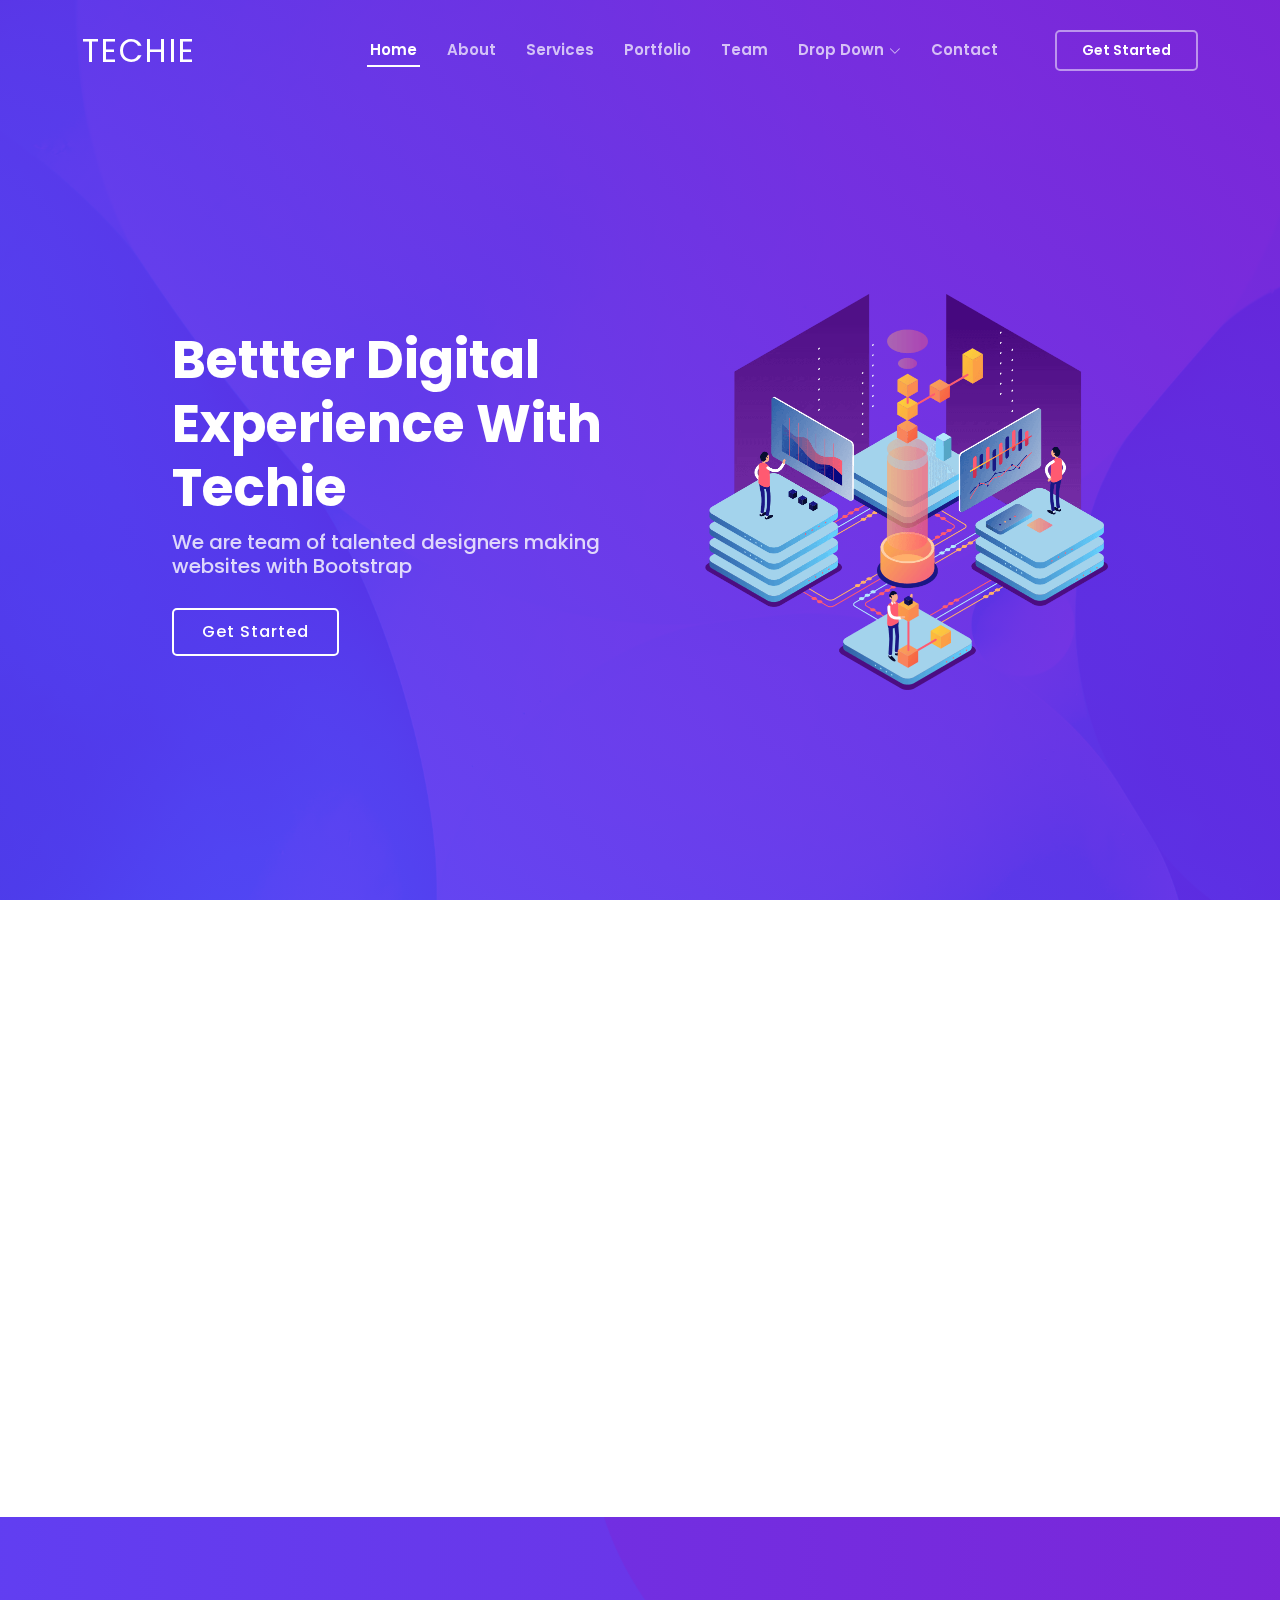
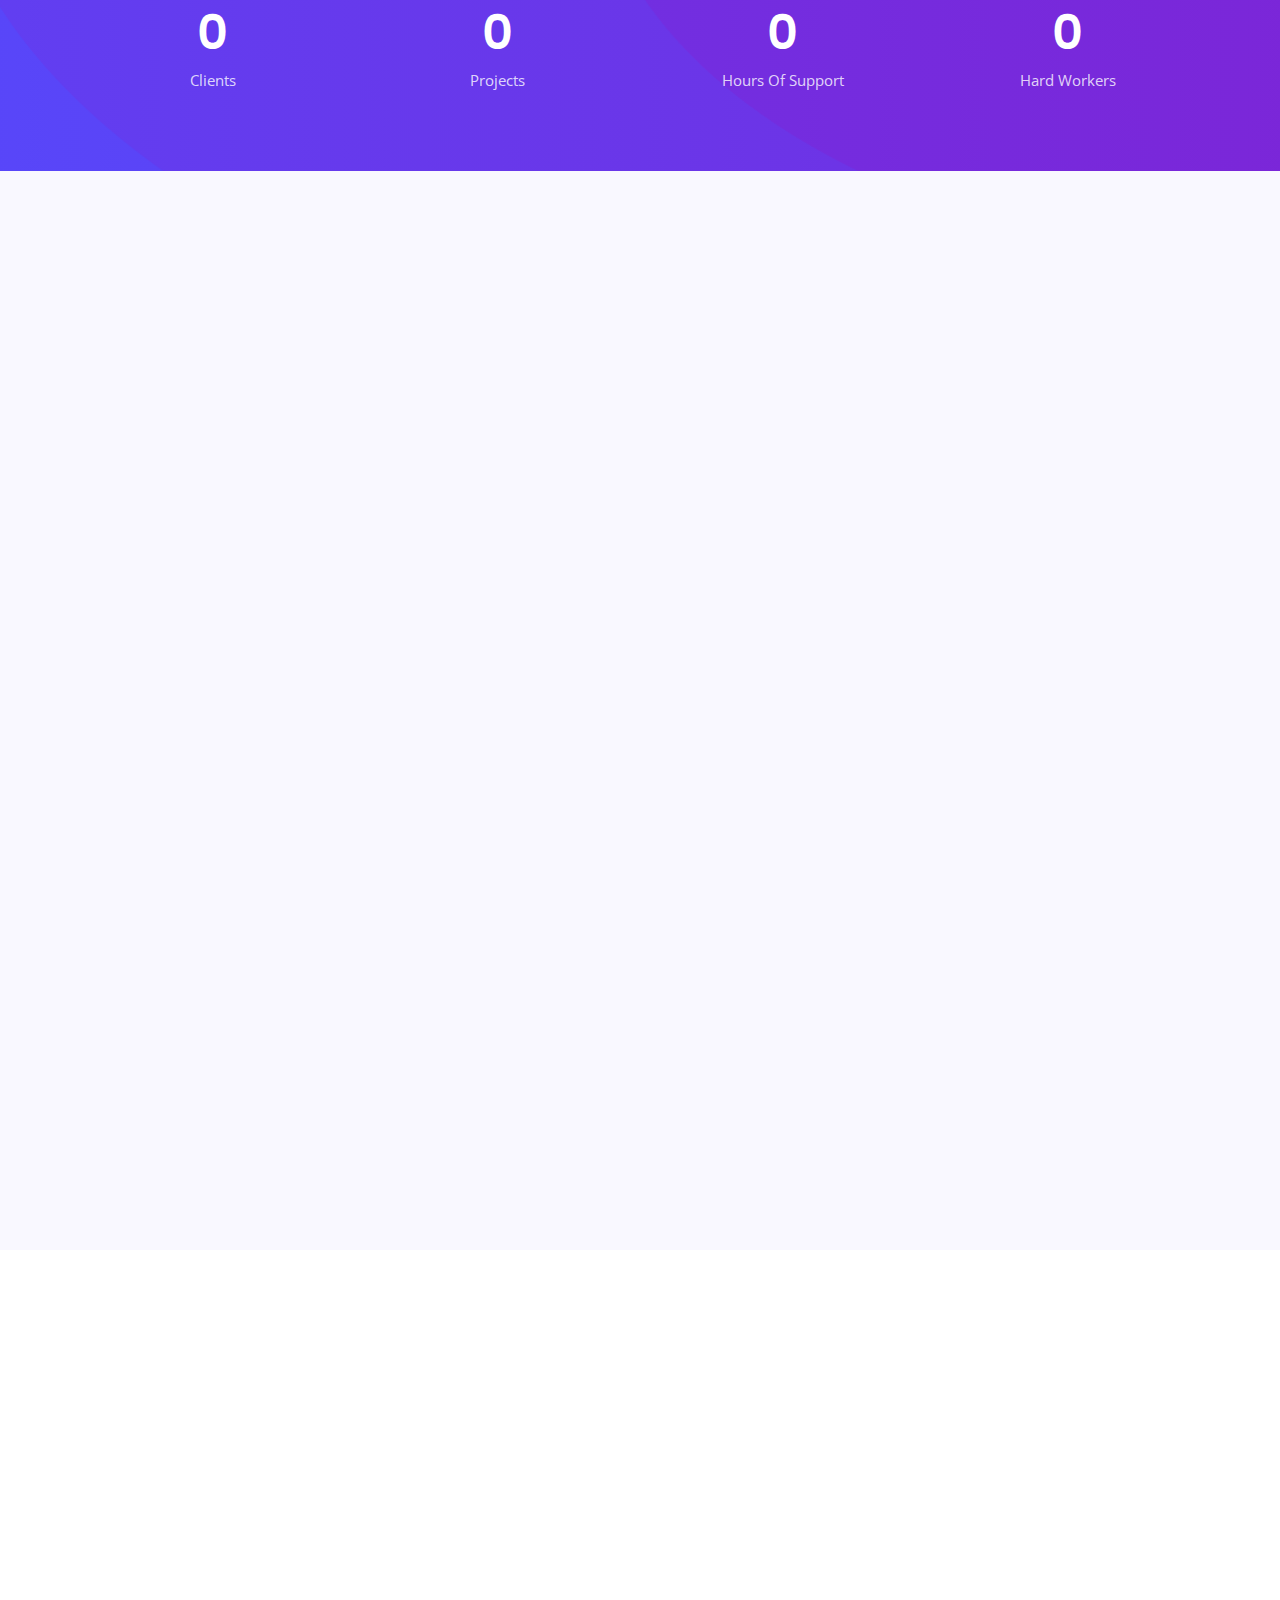
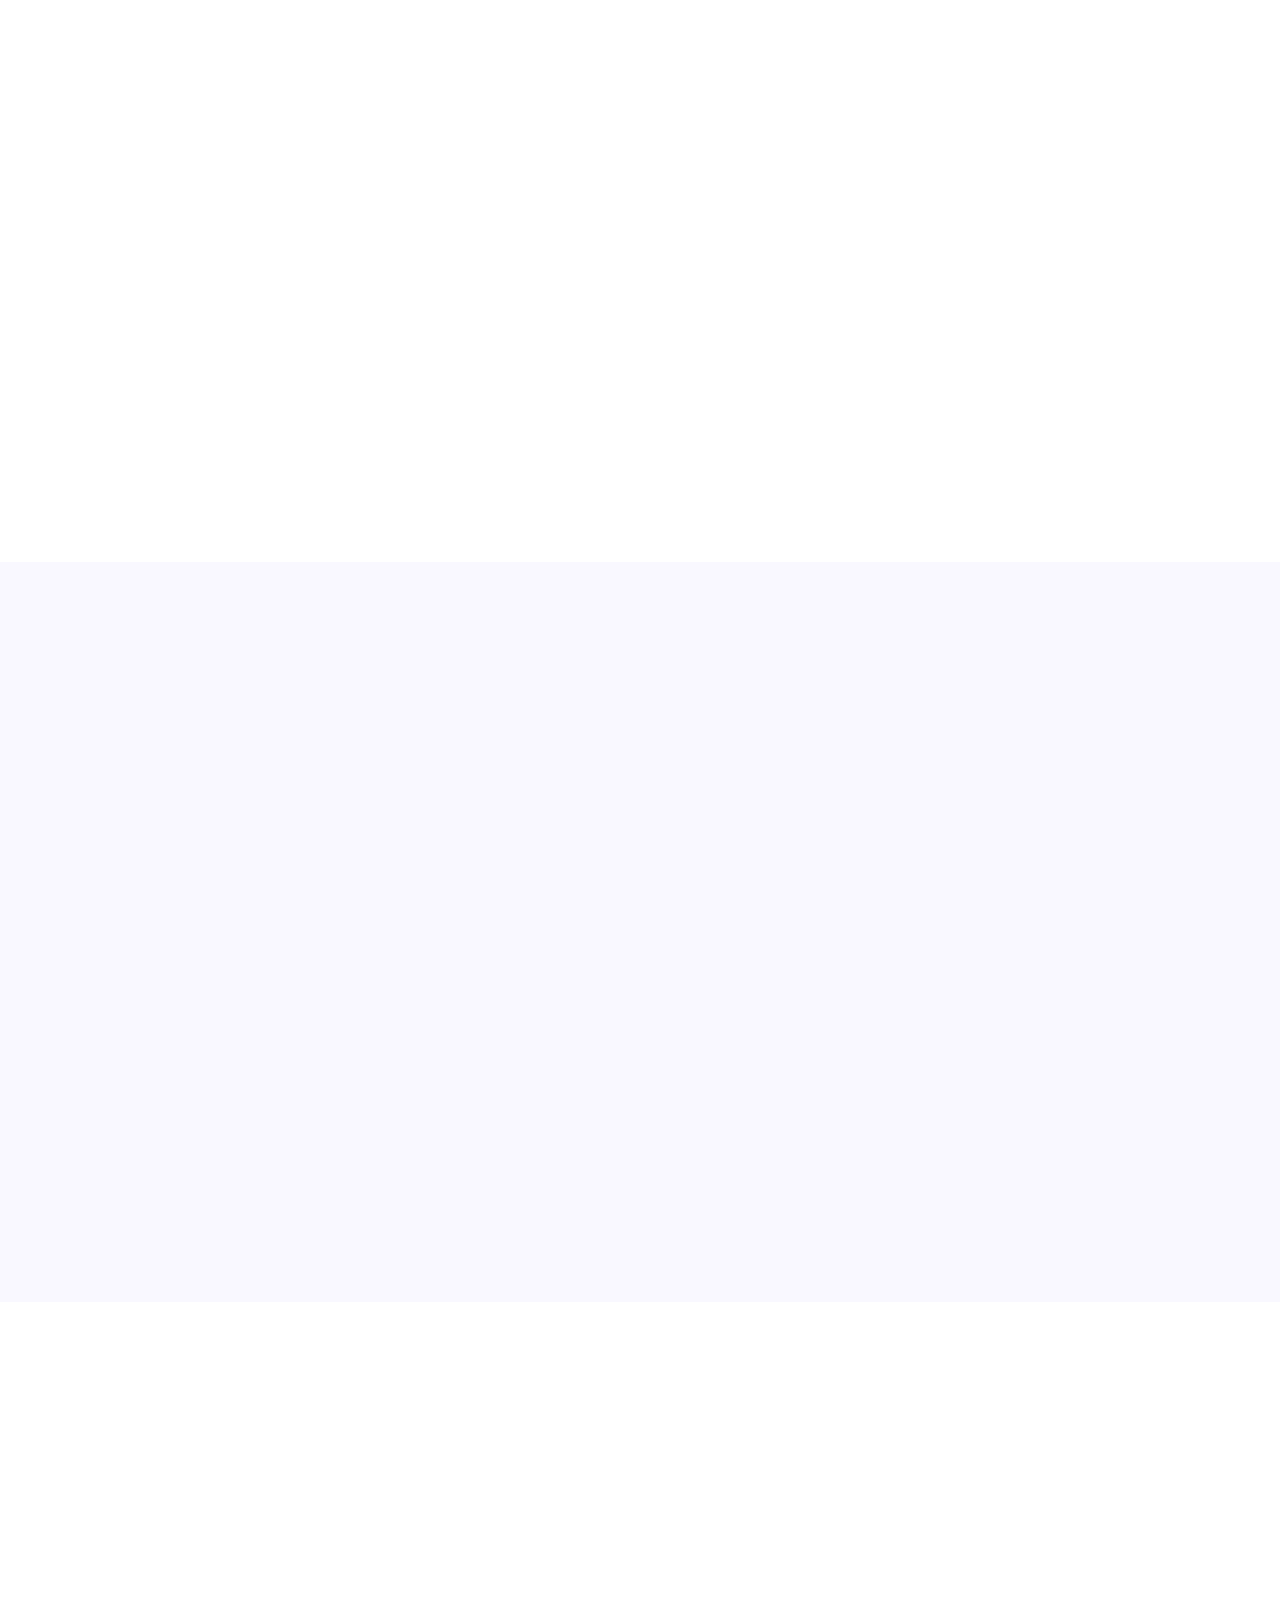
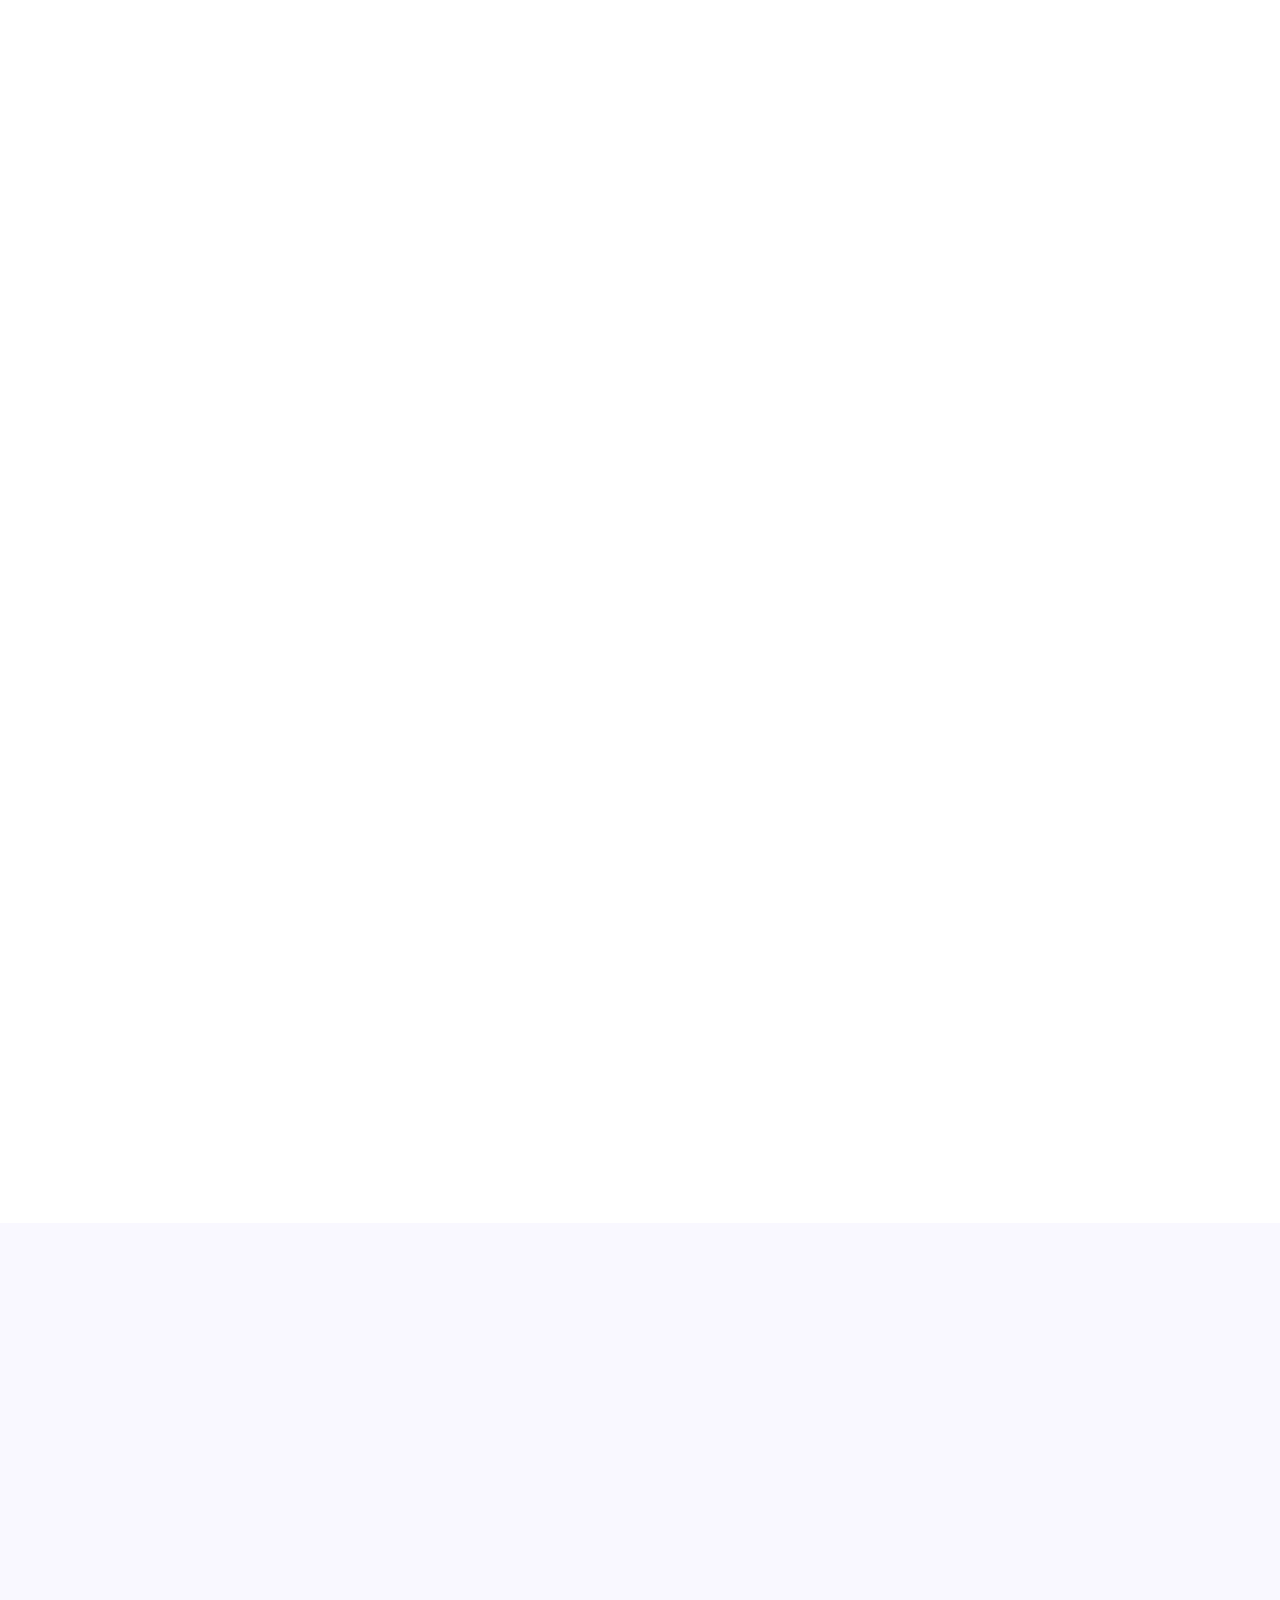
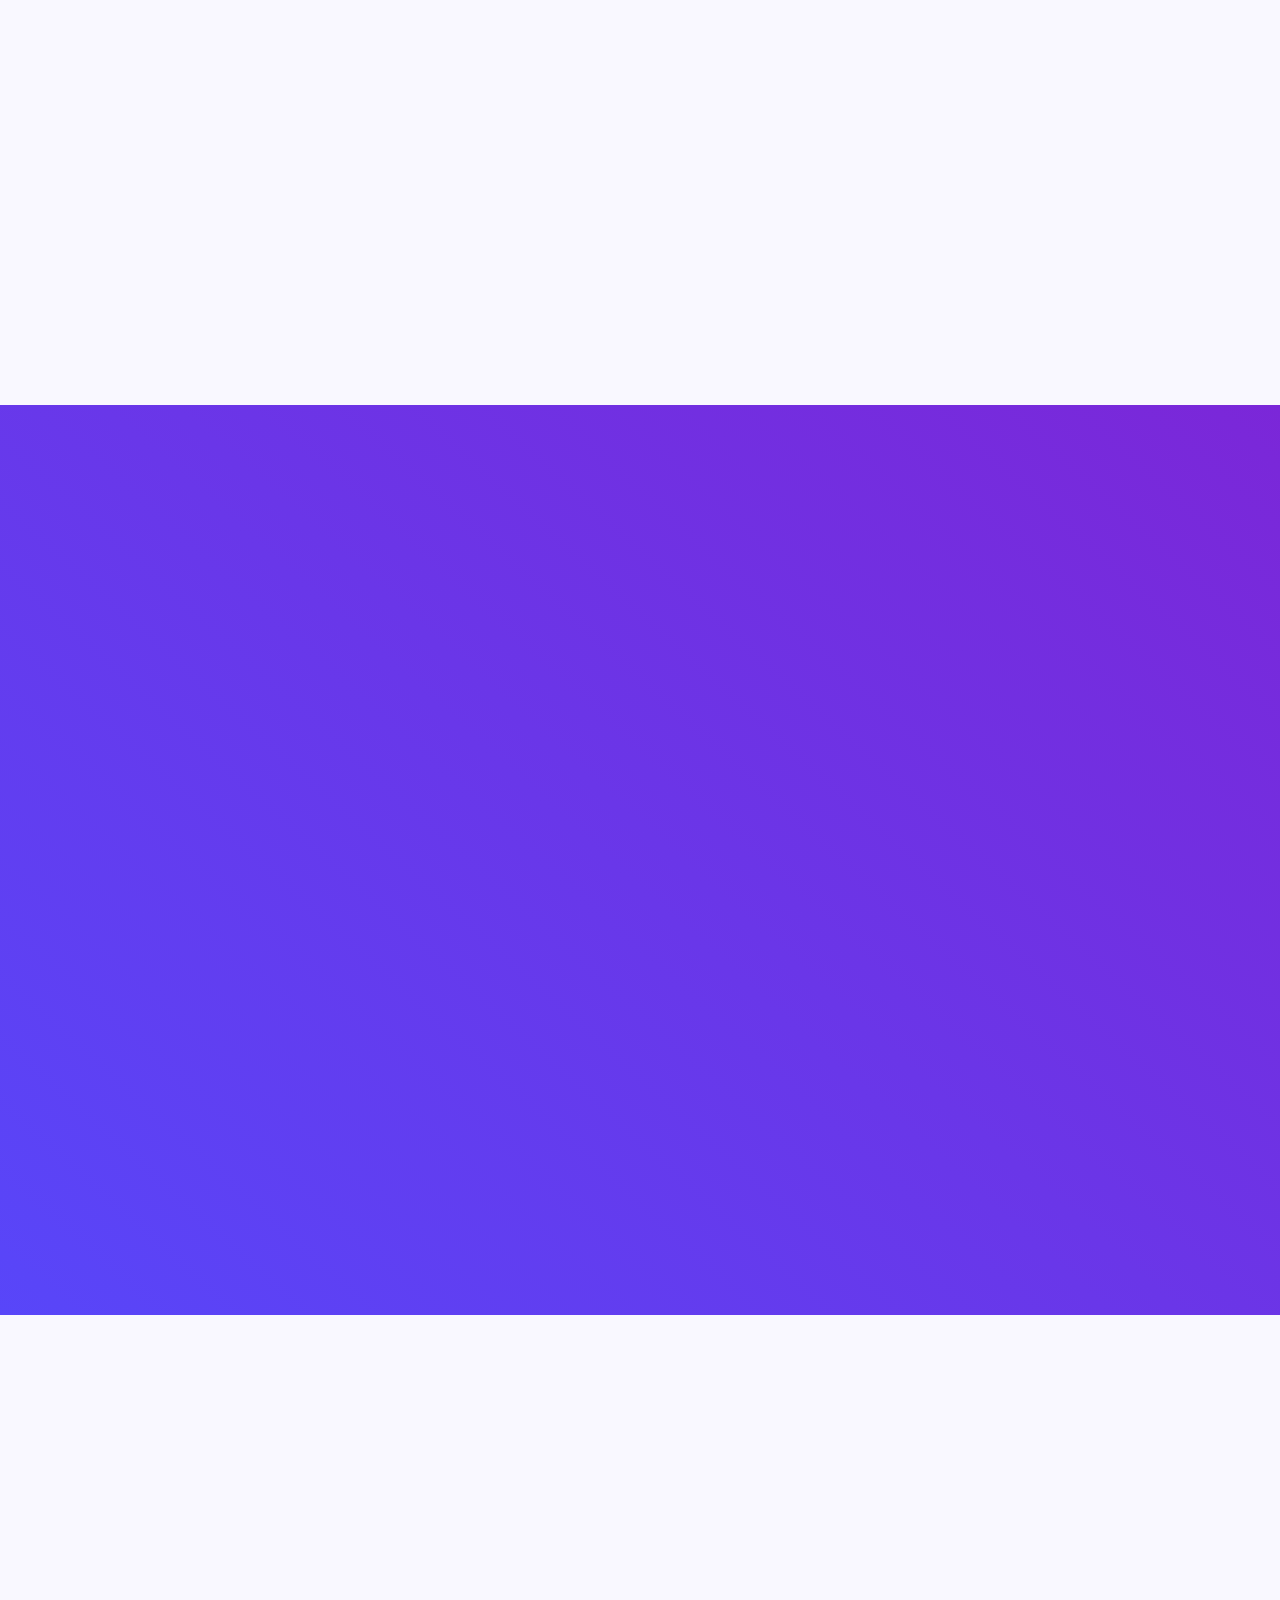
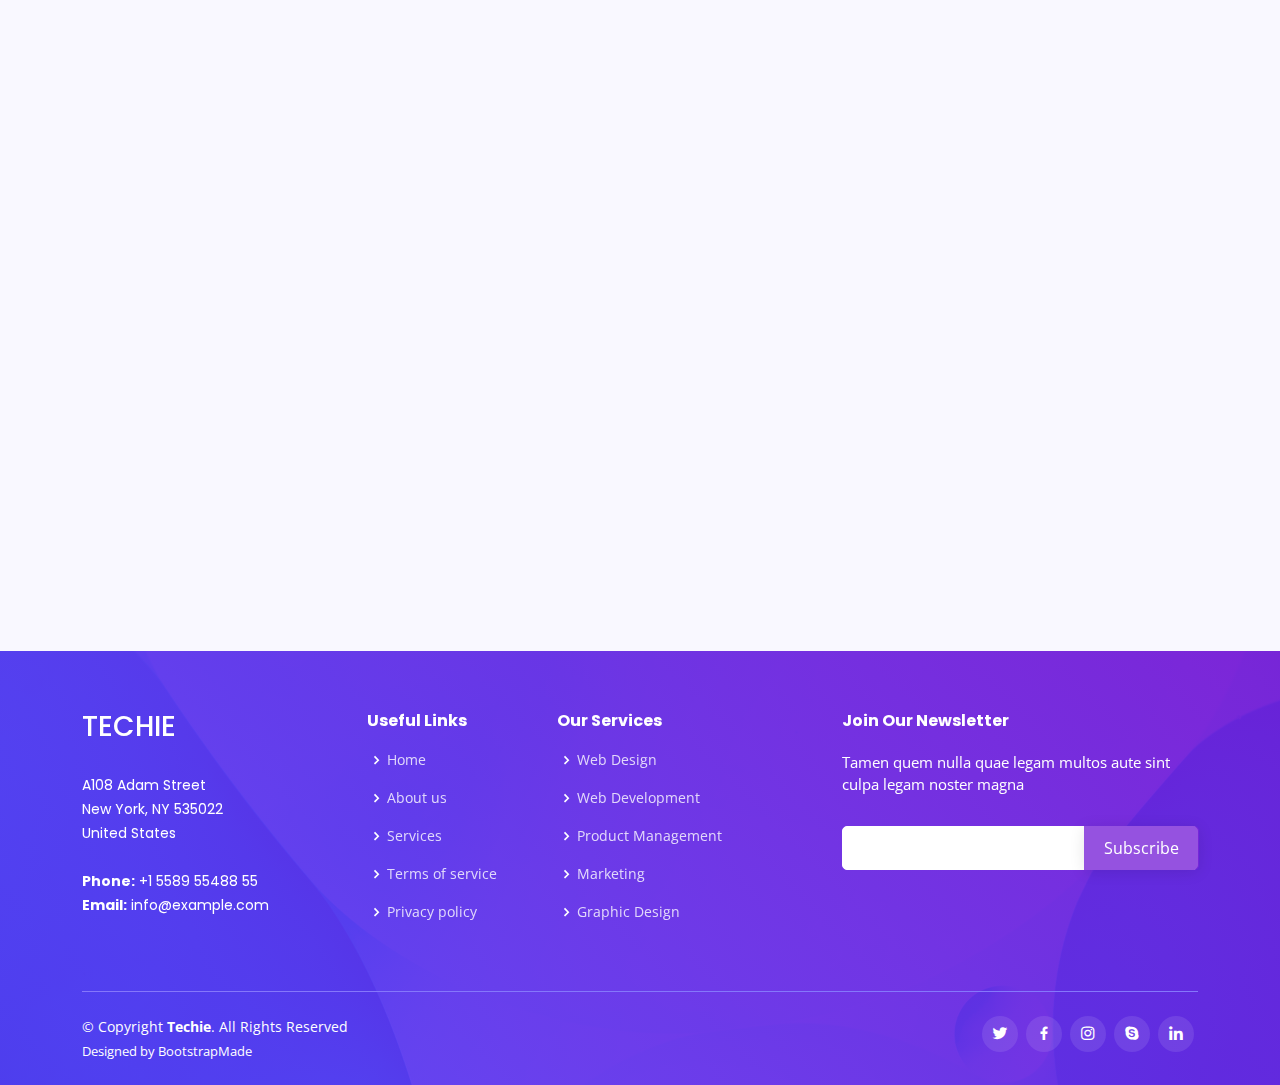
==== index.html @ 83af407e "init demo" ====
<!DOCTYPE html>
<html lang="en">

<head>
  <meta charset="utf-8">
  <meta content="width=device-width, initial-scale=1.0" name="viewport">

  <title>Techie Bootstrap Template - Index</title>
  <meta content="" name="description">
  <meta content="" name="keywords">

  <!-- Favicons -->
  <link href="assets/img/favicon.png" rel="icon">
  <link href="assets/img/apple-touch-icon.png" rel="apple-touch-icon">

  <!-- Google Fonts -->
  <link href="https://fonts.googleapis.com/css?family=Open+Sans:300,300i,400,400i,600,600i,700,700i|Roboto:300,300i,400,400i,500,500i,600,600i,700,700i|Poppins:300,300i,400,400i,500,500i,600,600i,700,700i" rel="stylesheet">

  <!-- Vendor CSS Files -->
  <link href="assets/vendor/aos/aos.css" rel="stylesheet">
  <link href="assets/vendor/bootstrap/css/bootstrap.min.css" rel="stylesheet">
  <link href="assets/vendor/bootstrap-icons/bootstrap-icons.css" rel="stylesheet">
  <link href="assets/vendor/boxicons/css/boxicons.min.css" rel="stylesheet">
  <link href="assets/vendor/glightbox/css/glightbox.min.css" rel="stylesheet">
  <link href="assets/vendor/swiper/swiper-bundle.min.css" rel="stylesheet">

  <!-- Template Main CSS File -->
  <link href="assets/css/style.css" rel="stylesheet">

  <!-- =======================================================
  * Template Name: Techie - v4.7.0
  * Template URL: https://bootstrapmade.com/techie-free-skin-bootstrap-3/
  * Author: BootstrapMade.com
  * License: https://bootstrapmade.com/license/
  ======================================================== -->
</head>

<body>

  <!-- ======= Header ======= -->
  <header id="header" class="fixed-top ">
    <div class="container d-flex align-items-center justify-content-between">
      <h1 class="logo"><a href="index.html">Techie</a></h1>
      <!-- Uncomment below if you prefer to use an image logo -->
      <!-- <a href="index.html" class="logo"><img src="assets/img/logo.png" alt="" class="img-fluid"></a>-->

      <nav id="navbar" class="navbar">
        <ul>
          <li><a class="nav-link scrollto active" href="#hero">Home</a></li>
          <li><a class="nav-link scrollto" href="#about">About</a></li>
          <li><a class="nav-link scrollto" href="#services">Services</a></li>
          <li><a class="nav-link scrollto " href="#portfolio">Portfolio</a></li>
          <li><a class="nav-link scrollto" href="#team">Team</a></li>
          <li class="dropdown"><a href="#"><span>Drop Down</span> <i class="bi bi-chevron-down"></i></a>
            <ul>
              <li><a href="#">Drop Down 1</a></li>
              <li class="dropdown"><a href="#"><span>Deep Drop Down</span> <i class="bi bi-chevron-right"></i></a>
                <ul>
                  <li><a href="#">Deep Drop Down 1</a></li>
                  <li><a href="#">Deep Drop Down 2</a></li>
                  <li><a href="#">Deep Drop Down 3</a></li>
                  <li><a href="#">Deep Drop Down 4</a></li>
                  <li><a href="#">Deep Drop Down 5</a></li>
                </ul>
              </li>
              <li><a href="#">Drop Down 2</a></li>
              <li><a href="#">Drop Down 3</a></li>
              <li><a href="#">Drop Down 4</a></li>
            </ul>
          </li>
          <li><a class="nav-link scrollto" href="#contact">Contact</a></li>
          <li><a class="getstarted scrollto" href="#about">Get Started</a></li>
        </ul>
        <i class="bi bi-list mobile-nav-toggle"></i>
      </nav><!-- .navbar -->

    </div>
  </header><!-- End Header -->

  <!-- ======= Hero Section ======= -->
  <section id="hero" class="d-flex align-items-center">

    <div class="container-fluid" data-aos="fade-up">
      <div class="row justify-content-center">
        <div class="col-xl-5 col-lg-6 pt-3 pt-lg-0 order-2 order-lg-1 d-flex flex-column justify-content-center">
          <h1>Bettter Digital Experience With Techie</h1>
          <h2>We are team of talented designers making websites with Bootstrap</h2>
          <div><a href="#about" class="btn-get-started scrollto">Get Started</a></div>
        </div>
        <div class="col-xl-4 col-lg-6 order-1 order-lg-2 hero-img" data-aos="zoom-in" data-aos-delay="150">
          <img src="assets/img/hero-img.png" class="img-fluid animated" alt="">
        </div>
      </div>
    </div>

  </section><!-- End Hero -->

  <main id="main">

    <!-- ======= About Section ======= -->
    <section id="about" class="about">
      <div class="container">

        <div class="row">
          <div class="col-lg-6 order-1 order-lg-2" data-aos="zoom-in" data-aos-delay="150">
            <img src="assets/img/about.jpg" class="img-fluid" alt="">
          </div>
          <div class="col-lg-6 pt-4 pt-lg-0 order-2 order-lg-1 content" data-aos="fade-right">
            <h3>Voluptatem dignissimos provident quasi corporis</h3>
            <p class="fst-italic">
              Lorem ipsum dolor sit amet, consectetur adipiscing elit, sed do eiusmod tempor incididunt ut labore et dolore
              magna aliqua.
            </p>
            <ul>
              <li><i class="bi bi-check-circle"></i> Ullamco laboris nisi ut aliquip ex ea commodo consequat.</li>
              <li><i class="bi bi-check-circle"></i> Duis aute irure dolor in reprehenderit in voluptate velit.</li>
              <li><i class="bi bi-check-circle"></i> Ullamco laboris nisi ut aliquip ex ea commodo consequat. Duis aute irure dolor in reprehenderit in voluptate trideta storacalaperda mastiro dolore eu fugiat nulla pariatur.</li>
            </ul>
            <a href="#" class="read-more">Read More <i class="bi bi-long-arrow-right"></i></a>
          </div>
        </div>

      </div>
    </section><!-- End About Section -->

    <!-- ======= Counts Section ======= -->
    <section id="counts" class="counts">
      <div class="container">

        <div class="row counters">

          <div class="col-lg-3 col-6 text-center">
            <span data-purecounter-start="0" data-purecounter-end="232" data-purecounter-duration="1" class="purecounter"></span>
            <p>Clients</p>
          </div>

          <div class="col-lg-3 col-6 text-center">
            <span data-purecounter-start="0" data-purecounter-end="521" data-purecounter-duration="1" class="purecounter"></span>
            <p>Projects</p>
          </div>

          <div class="col-lg-3 col-6 text-center">
            <span data-purecounter-start="0" data-purecounter-end="1463" data-purecounter-duration="1" class="purecounter"></span>
            <p>Hours Of Support</p>
          </div>

          <div class="col-lg-3 col-6 text-center">
            <span data-purecounter-start="0" data-purecounter-end="15" data-purecounter-duration="1" class="purecounter"></span>
            <p>Hard Workers</p>
          </div>

        </div>

      </div>
    </section><!-- End Counts Section -->

    <!-- ======= Services Section ======= -->
    <section id="services" class="services section-bg">
      <div class="container" data-aos="fade-up">

        <div class="section-title">
          <h2>Services</h2>
          <p>Magnam dolores commodi suscipit. Necessitatibus eius consequatur ex aliquid fuga eum quidem. Sit sint consectetur velit. Quisquam quos quisquam cupiditate. Et nemo qui impedit suscipit alias ea. Quia fugiat sit in iste officiis commodi quidem hic quas.</p>
        </div>

        <div class="row gy-4">
          <div class="col-lg-4 col-md-6 d-flex align-items-stretch" data-aos="zoom-in" data-aos-delay="100">
            <div class="icon-box iconbox-blue">
              <div class="icon">
                <svg width="100" height="100" viewBox="0 0 600 600" xmlns="http://www.w3.org/2000/svg">
                  <path stroke="none" stroke-width="0" fill="#f5f5f5" d="M300,521.0016835830174C376.1290562159157,517.8887921683347,466.0731472004068,529.7835943286574,510.70327084640275,468.03025145048787C554.3714126377745,407.6079735673963,508.03601936045806,328.9844924480964,491.2728898941984,256.3432110539036C474.5976632858925,184.082847569629,479.9380746630129,96.60480741107993,416.23090153303,58.64404602377083C348.86323505073057,18.502131276798302,261.93793281208167,40.57373210992963,193.5410806939664,78.93577620505333C130.42746243093433,114.334589627462,98.30271207620316,179.96522072025542,76.75703585869454,249.04625023123273C51.97151888228291,328.5150500222984,13.704378332031375,421.85034740162234,66.52175969318436,486.19268352777647C119.04800174914682,550.1803526380478,217.28368757567262,524.383925680826,300,521.0016835830174"></path>
                </svg>
                <i class="bx bxl-dribbble"></i>
              </div>
              <h4><a href="">Lorem Ipsum</a></h4>
              <p>Voluptatum deleniti atque corrupti quos dolores et quas molestias excepturi</p>
            </div>
          </div>

          <div class="col-lg-4 col-md-6 d-flex align-items-stretch" data-aos="zoom-in" data-aos-delay="200">
            <div class="icon-box iconbox-orange ">
              <div class="icon">
                <svg width="100" height="100" viewBox="0 0 600 600" xmlns="http://www.w3.org/2000/svg">
                  <path stroke="none" stroke-width="0" fill="#f5f5f5" d="M300,582.0697525312426C382.5290701553225,586.8405444964366,449.9789794690241,525.3245884688669,502.5850820975895,461.55621195738473C556.606425686781,396.0723002908107,615.8543463187945,314.28637112970534,586.6730223649479,234.56875336149918C558.9533121215079,158.8439757836574,454.9685369536778,164.00468322053177,381.49747125262974,130.76875717737553C312.15926192815925,99.40240125094834,248.97055460311594,18.661163978235184,179.8680185752513,50.54337015887873C110.5421016452524,82.52863877960104,119.82277516462835,180.83849132639028,109.12597500060166,256.43424936330496C100.08760227029461,320.3096726198365,92.17705696193138,384.0621239912766,124.79988738764834,439.7174275375508C164.83382741302287,508.01625554203684,220.96474134820875,577.5009287672846,300,582.0697525312426"></path>
                </svg>
                <i class="bx bx-file"></i>
              </div>
              <h4><a href="">Sed Perspiciatis</a></h4>
              <p>Duis aute irure dolor in reprehenderit in voluptate velit esse cillum dolore</p>
            </div>
          </div>

          <div class="col-lg-4 col-md-6 d-flex align-items-stretch" data-aos="zoom-in" data-aos-delay="300">
            <div class="icon-box iconbox-pink">
              <div class="icon">
                <svg width="100" height="100" viewBox="0 0 600 600" xmlns="http://www.w3.org/2000/svg">
                  <path stroke="none" stroke-width="0" fill="#f5f5f5" d="M300,541.5067337569781C382.14930387511276,545.0595476570109,479.8736841581634,548.3450877840088,526.4010558755058,480.5488172755941C571.5218469581645,414.80211281144784,517.5187510058486,332.0715597781072,496.52539010469104,255.14436215662573C477.37192572678356,184.95920475031193,473.57363656557914,105.61284051026155,413.0603344069578,65.22779650032875C343.27470386102294,18.654635553484475,251.2091493199835,5.337323636656869,175.0934190732945,40.62881213300186C97.87086631185822,76.43348514350839,51.98124368387456,156.15599469081315,36.44837278890362,239.84606092416172C21.716077023791087,319.22268207091537,43.775223500013084,401.1760424656574,96.891909868211,461.97329694683043C147.22146801428983,519.5804099606455,223.5754009179313,538.201503339737,300,541.5067337569781"></path>
                </svg>
                <i class="bx bx-tachometer"></i>
              </div>
              <h4><a href="">Magni Dolores</a></h4>
              <p>Excepteur sint occaecat cupidatat non proident, sunt in culpa qui officia</p>
            </div>
          </div>

          <div class="col-lg-4 col-md-6 d-flex align-items-stretch" data-aos="zoom-in" data-aos-delay="100">
            <div class="icon-box iconbox-yellow">
              <div class="icon">
                <svg width="100" height="100" viewBox="0 0 600 600" xmlns="http://www.w3.org/2000/svg">
                  <path stroke="none" stroke-width="0" fill="#f5f5f5" d="M300,503.46388370962813C374.79870501325706,506.71871716319447,464.8034551963731,527.1746412648533,510.4981551193396,467.86667711651364C555.9287308511215,408.9015244558933,512.6030010748507,327.5744911775523,490.211057578863,256.5855673507754C471.097692560561,195.9906835881958,447.69079081568157,138.11976852964426,395.19560036434837,102.3242989838813C329.3053358748298,57.3949838291264,248.02791733380457,8.279543830951368,175.87071277845988,42.242879143198664C103.41431057327972,76.34704239035025,93.79494320519305,170.9812938413882,81.28167332365135,250.07896920659033C70.17666984294237,320.27484674793965,64.84698225790005,396.69656628748305,111.28512138212992,450.4950937839243C156.20124167950087,502.5303643271138,231.32542653798444,500.4755392045468,300,503.46388370962813"></path>
                </svg>
                <i class="bx bx-layer"></i>
              </div>
              <h4><a href="">Nemo Enim</a></h4>
              <p>At vero eos et accusamus et iusto odio dignissimos ducimus qui blanditiis</p>
            </div>
          </div>

          <div class="col-lg-4 col-md-6 d-flex align-items-stretch" data-aos="zoom-in" data-aos-delay="200">
            <div class="icon-box iconbox-red">
              <div class="icon">
                <svg width="100" height="100" viewBox="0 0 600 600" xmlns="http://www.w3.org/2000/svg">
                  <path stroke="none" stroke-width="0" fill="#f5f5f5" d="M300,532.3542879108572C369.38199826031484,532.3153073249985,429.10787420159085,491.63046689027357,474.5244479745417,439.17860296908856C522.8885846962883,383.3225815378663,569.1668002868075,314.3205725914397,550.7432151929288,242.7694973846089C532.6665558377875,172.5657663291529,456.2379748765914,142.6223662098291,390.3689995646985,112.34683881706744C326.66090330228417,83.06452184765237,258.84405631176094,53.51806209861945,193.32584062364296,78.48882559362697C121.61183558270385,105.82097193414197,62.805066853699245,167.19869350419734,48.57481801355237,242.6138429142374C34.843463184063346,315.3850353017275,76.69343916112496,383.4422959591041,125.22947124332185,439.3748458443577C170.7312796277747,491.8107796887764,230.57421082200815,532.3932930995766,300,532.3542879108572"></path>
                </svg>
                <i class="bx bx-slideshow"></i>
              </div>
              <h4><a href="">Dele Cardo</a></h4>
              <p>Quis consequatur saepe eligendi voluptatem consequatur dolor consequuntur</p>
            </div>
          </div>

          <div class="col-lg-4 col-md-6 d-flex align-items-stretch" data-aos="zoom-in" data-aos-delay="300">
            <div class="icon-box iconbox-teal">
              <div class="icon">
                <svg width="100" height="100" viewBox="0 0 600 600" xmlns="http://www.w3.org/2000/svg">
                  <path stroke="none" stroke-width="0" fill="#f5f5f5" d="M300,566.797414625762C385.7384707136149,576.1784315230908,478.7894351017131,552.8928747891023,531.9192734346935,484.94944893311C584.6109503024035,417.5663521118492,582.489472248146,322.67544863468447,553.9536738515405,242.03673114598146C529.1557734026468,171.96086150256528,465.24506316201064,127.66468636344209,395.9583748389544,100.7403814666027C334.2173773831606,76.7482773500951,269.4350130405921,84.62216499799875,207.1952322260088,107.2889140133804C132.92018162631612,134.33871894543012,41.79353780512637,160.00259165414826,22.644507872594943,236.69541883565114C3.319112789854554,314.0945973066697,72.72355303640163,379.243833228382,124.04198916343866,440.3218312028393C172.9286146004772,498.5055451809895,224.45579914871206,558.5317968840102,300,566.797414625762"></path>
                </svg>
                <i class="bx bx-arch"></i>
              </div>
              <h4><a href="">Divera Don</a></h4>
              <p>Modi nostrum vel laborum. Porro fugit error sit minus sapiente sit aspernatur</p>
            </div>
          </div>

        </div>

      </div>
    </section><!-- End Services Section -->

    <!-- ======= Features Section ======= -->
    <section id="features" class="features">
      <div class="container" data-aos="fade-up">

        <div class="section-title">
          <h2>Features</h2>
          <p>Magnam dolores commodi suscipit. Necessitatibus eius consequatur ex aliquid fuga eum quidem. Sit sint consectetur velit. Quisquam quos quisquam cupiditate. Et nemo qui impedit suscipit alias ea. Quia fugiat sit in iste officiis commodi quidem hic quas.</p>
        </div>

        <div class="row">
          <div class="col-lg-6 order-2 order-lg-1 d-flex flex-column align-items-lg-center">
            <div class="icon-box mt-5 mt-lg-0" data-aos="fade-up" data-aos-delay="100">
              <i class="bx bx-receipt"></i>
              <h4>Est labore ad</h4>
              <p>Consequuntur sunt aut quasi enim aliquam quae harum pariatur laboris nisi ut aliquip</p>
            </div>
            <div class="icon-box mt-5" data-aos="fade-up" data-aos-delay="200">
              <i class="bx bx-cube-alt"></i>
              <h4>Harum esse qui</h4>
              <p>Excepteur sint occaecat cupidatat non proident, sunt in culpa qui officia deserunt</p>
            </div>
            <div class="icon-box mt-5" data-aos="fade-up" data-aos-delay="300">
              <i class="bx bx-images"></i>
              <h4>Aut occaecati</h4>
              <p>Aut suscipit aut cum nemo deleniti aut omnis. Doloribus ut maiores omnis facere</p>
            </div>
            <div class="icon-box mt-5" data-aos="fade-up" data-aos-delay="400">
              <i class="bx bx-shield"></i>
              <h4>Beatae veritatis</h4>
              <p>Expedita veritatis consequuntur nihil tempore laudantium vitae denat pacta</p>
            </div>
          </div>
          <div class="image col-lg-6 order-1 order-lg-2 " data-aos="zoom-in" data-aos-delay="100">
            <img src="assets/img/features.svg" alt="" class="img-fluid">
          </div>
        </div>

      </div>
    </section><!-- End Features Section -->

    <!-- ======= Testimonials Section ======= -->
    <section id="testimonials" class="testimonials section-bg">
      <div class="container" data-aos="fade-up">

        <div class="section-title">
          <h2>Testimonials</h2>
          <p>Magnam dolores commodi suscipit. Necessitatibus eius consequatur ex aliquid fuga eum quidem. Sit sint consectetur velit. Quisquam quos quisquam cupiditate. Et nemo qui impedit suscipit alias ea. Quia fugiat sit in iste officiis commodi quidem hic quas.</p>
        </div>

        <div class="testimonials-slider swiper" data-aos="fade-up" data-aos-delay="100">
          <div class="swiper-wrapper">

            <div class="swiper-slide">
              <div class="testimonial-item">
                <p>
                  <i class="bx bxs-quote-alt-left quote-icon-left"></i>
                  Proin iaculis purus consequat sem cure digni ssim donec porttitora entum suscipit rhoncus. Accusantium quam, ultricies eget id, aliquam eget nibh et. Maecen aliquam, risus at semper.
                  <i class="bx bxs-quote-alt-right quote-icon-right"></i>
                </p>
                <img src="assets/img/testimonials/testimonials-1.jpg" class="testimonial-img" alt="">
                <h3>Saul Goodman</h3>
                <h4>Ceo &amp; Founder</h4>
              </div>
            </div><!-- End testimonial item -->

            <div class="swiper-slide">
              <div class="testimonial-item">
                <p>
                  <i class="bx bxs-quote-alt-left quote-icon-left"></i>
                  Export tempor illum tamen malis malis eram quae irure esse labore quem cillum quid cillum eram malis quorum velit fore eram velit sunt aliqua noster fugiat irure amet legam anim culpa.
                  <i class="bx bxs-quote-alt-right quote-icon-right"></i>
                </p>
                <img src="assets/img/testimonials/testimonials-2.jpg" class="testimonial-img" alt="">
                <h3>Sara Wilsson</h3>
                <h4>Designer</h4>
              </div>
            </div><!-- End testimonial item -->

            <div class="swiper-slide">
              <div class="testimonial-item">
                <p>
                  <i class="bx bxs-quote-alt-left quote-icon-left"></i>
                  Enim nisi quem export duis labore cillum quae magna enim sint quorum nulla quem veniam duis minim tempor labore quem eram duis noster aute amet eram fore quis sint minim.
                  <i class="bx bxs-quote-alt-right quote-icon-right"></i>
                </p>
                <img src="assets/img/testimonials/testimonials-3.jpg" class="testimonial-img" alt="">
                <h3>Jena Karlis</h3>
                <h4>Store Owner</h4>
              </div>
            </div><!-- End testimonial item -->

            <div class="swiper-slide">
              <div class="testimonial-item">
                <p>
                  <i class="bx bxs-quote-alt-left quote-icon-left"></i>
                  Fugiat enim eram quae cillum dolore dolor amet nulla culpa multos export minim fugiat minim velit minim dolor enim duis veniam ipsum anim magna sunt elit fore quem dolore labore.
                  <i class="bx bxs-quote-alt-right quote-icon-right"></i>
                </p>
                <img src="assets/img/testimonials/testimonials-4.jpg" class="testimonial-img" alt="">
                <h3>Matt Brandon</h3>
                <h4>Freelancer</h4>
              </div>
            </div><!-- End testimonial item -->

            <div class="swiper-slide">
              <div class="testimonial-item">
                <p>
                  <i class="bx bxs-quote-alt-left quote-icon-left"></i>
                  Quis quorum aliqua sint quem legam fore sunt eram irure aliqua veniam tempor noster veniam enim culpa labore duis sunt culpa nulla illum cillum fugiat legam esse veniam culpa.
                  <i class="bx bxs-quote-alt-right quote-icon-right"></i>
                </p>
                <img src="assets/img/testimonials/testimonials-5.jpg" class="testimonial-img" alt="">
                <h3>John Larson</h3>
                <h4>Entrepreneur</h4>
              </div>
            </div><!-- End testimonial item -->

          </div>
          <div class="swiper-pagination"></div>
        </div>

      </div>
    </section><!-- End Testimonials Section -->

    <!-- ======= Portfolio Section ======= -->
    <section id="portfolio" class="portfolio">
      <div class="container" data-aos="fade-up">

        <div class="section-title">
          <h2>Portfolio</h2>
          <p>Magnam dolores commodi suscipit. Necessitatibus eius consequatur ex aliquid fuga eum quidem. Sit sint consectetur velit. Quisquam quos quisquam cupiditate. Et nemo qui impedit suscipit alias ea. Quia fugiat sit in iste officiis commodi quidem hic quas.</p>
        </div>

        <div class="row">
          <div class="col-lg-12 d-flex justify-content-center">
            <ul id="portfolio-flters">
              <li data-filter="*" class="filter-active">All</li>
              <li data-filter=".filter-app">App</li>
              <li data-filter=".filter-card">Card</li>
              <li data-filter=".filter-web">Web</li>
            </ul>
          </div>
        </div>

        <div class="row portfolio-container">

          <div class="col-lg-4 col-md-6 portfolio-item filter-app">
            <div class="portfolio-wrap">
              <img src="assets/img/portfolio/portfolio-1.jpg" class="img-fluid" alt="">
              <div class="portfolio-info">
                <h4>App 1</h4>
                <p>App</p>
              </div>
              <div class="portfolio-links">
                <a href="assets/img/portfolio/portfolio-1.jpg" data-gallery="portfolioGallery" class="portfolio-lightbox" title="App 1"><i class="bx bx-plus"></i></a>
                <a href="portfolio-details.html" title="More Details"><i class="bx bx-link"></i></a>
              </div>
            </div>
          </div>

          <div class="col-lg-4 col-md-6 portfolio-item filter-web">
            <div class="portfolio-wrap">
              <img src="assets/img/portfolio/portfolio-2.jpg" class="img-fluid" alt="">
              <div class="portfolio-info">
                <h4>Web 3</h4>
                <p>Web</p>
              </div>
              <div class="portfolio-links">
                <a href="assets/img/portfolio/portfolio-2.jpg" data-gallery="portfolioGallery" class="portfolio-lightbox" title="Web 3"><i class="bx bx-plus"></i></a>
                <a href="portfolio-details.html" title="More Details"><i class="bx bx-link"></i></a>
              </div>
            </div>
          </div>

          <div class="col-lg-4 col-md-6 portfolio-item filter-app">
            <div class="portfolio-wrap">
              <img src="assets/img/portfolio/portfolio-3.jpg" class="img-fluid" alt="">
              <div class="portfolio-info">
                <h4>App 2</h4>
                <p>App</p>
              </div>
              <div class="portfolio-links">
                <a href="assets/img/portfolio/portfolio-3.jpg" data-gallery="portfolioGallery" class="portfolio-lightbox" title="App 2"><i class="bx bx-plus"></i></a>
                <a href="portfolio-details.html" title="More Details"><i class="bx bx-link"></i></a>
              </div>
            </div>
          </div>

          <div class="col-lg-4 col-md-6 portfolio-item filter-card">
            <div class="portfolio-wrap">
              <img src="assets/img/portfolio/portfolio-4.jpg" class="img-fluid" alt="">
              <div class="portfolio-info">
                <h4>Card 2</h4>
                <p>Card</p>
              </div>
              <div class="portfolio-links">
                <a href="assets/img/portfolio/portfolio-4.jpg" data-gallery="portfolioGallery" class="portfolio-lightbox" title="Card 2"><i class="bx bx-plus"></i></a>
                <a href="portfolio-details.html" title="More Details"><i class="bx bx-link"></i></a>
              </div>
            </div>
          </div>

          <div class="col-lg-4 col-md-6 portfolio-item filter-web">
            <div class="portfolio-wrap">
              <img src="assets/img/portfolio/portfolio-5.jpg" class="img-fluid" alt="">
              <div class="portfolio-info">
                <h4>Web 2</h4>
                <p>Web</p>
              </div>
              <div class="portfolio-links">
                <a href="assets/img/portfolio/portfolio-5.jpg" data-gallery="portfolioGallery" class="portfolio-lightbox" title="Web 2"><i class="bx bx-plus"></i></a>
                <a href="portfolio-details.html" title="More Details"><i class="bx bx-link"></i></a>
              </div>
            </div>
          </div>

          <div class="col-lg-4 col-md-6 portfolio-item filter-app">
            <div class="portfolio-wrap">
              <img src="assets/img/portfolio/portfolio-6.jpg" class="img-fluid" alt="">
              <div class="portfolio-info">
                <h4>App 3</h4>
                <p>App</p>
              </div>
              <div class="portfolio-links">
                <a href="assets/img/portfolio/portfolio-6.jpg" data-gallery="portfolioGallery" class="portfolio-lightbox" title="App 3"><i class="bx bx-plus"></i></a>
                <a href="portfolio-details.html" title="More Details"><i class="bx bx-link"></i></a>
              </div>
            </div>
          </div>

          <div class="col-lg-4 col-md-6 portfolio-item filter-card">
            <div class="portfolio-wrap">
              <img src="assets/img/portfolio/portfolio-7.jpg" class="img-fluid" alt="">
              <div class="portfolio-info">
                <h4>Card 1</h4>
                <p>Card</p>
              </div>
              <div class="portfolio-links">
                <a href="assets/img/portfolio/portfolio-7.jpg" data-gallery="portfolioGallery" class="portfolio-lightbox" title="Card 1"><i class="bx bx-plus"></i></a>
                <a href="portfolio-details.html" title="More Details"><i class="bx bx-link"></i></a>
              </div>
            </div>
          </div>

          <div class="col-lg-4 col-md-6 portfolio-item filter-card">
            <div class="portfolio-wrap">
              <img src="assets/img/portfolio/portfolio-8.jpg" class="img-fluid" alt="">
              <div class="portfolio-info">
                <h4>Card 3</h4>
                <p>Card</p>
              </div>
              <div class="portfolio-links">
                <a href="assets/img/portfolio/portfolio-8.jpg" data-gallery="portfolioGallery" class="portfolio-lightbox" title="Card 3"><i class="bx bx-plus"></i></a>
                <a href="portfolio-details.html" title="More Details"><i class="bx bx-link"></i></a>
              </div>
            </div>
          </div>

          <div class="col-lg-4 col-md-6 portfolio-item filter-web">
            <div class="portfolio-wrap">
              <img src="assets/img/portfolio/portfolio-9.jpg" class="img-fluid" alt="">
              <div class="portfolio-info">
                <h4>Web 3</h4>
                <p>Web</p>
              </div>
              <div class="portfolio-links">
                <a href="assets/img/portfolio/portfolio-9.jpg" data-gallery="portfolioGallery" class="portfolio-lightbox" title="Web 3"><i class="bx bx-plus"></i></a>
                <a href="portfolio-details.html" title="More Details"><i class="bx bx-link"></i></a>
              </div>
            </div>
          </div>

        </div>

      </div>
    </section><!-- End Portfolio Section -->

    <!-- ======= Pricing Section ======= -->
    <section id="pricing" class="pricing section-bg">
      <div class="container" data-aos="fade-up">

        <div class="section-title">
          <h2>Pricing</h2>
          <p>Magnam dolores commodi suscipit. Necessitatibus eius consequatur ex aliquid fuga eum quidem. Sit sint consectetur velit. Quisquam quos quisquam cupiditate. Et nemo qui impedit suscipit alias ea. Quia fugiat sit in iste officiis commodi quidem hic quas.</p>
        </div>

        <div class="row">

          <div class="col-lg-3 col-md-6" data-aos="fade-up" data-aos-delay="100">
            <div class="box">
              <h3>Free</h3>
              <h4><sup>$</sup>0<span> / month</span></h4>
              <ul>
                <li>Aida dere</li>
                <li>Nec feugiat nisl</li>
                <li>Nulla at volutpat dola</li>
                <li class="na">Pharetra massa</li>
                <li class="na">Massa ultricies mi</li>
              </ul>
              <div class="btn-wrap">
                <a href="#" class="btn-buy">Buy Now</a>
              </div>
            </div>
          </div>

          <div class="col-lg-3 col-md-6 mt-4 mt-md-0" data-aos="fade-up" data-aos-delay="200">
            <div class="box featured">
              <h3>Business</h3>
              <h4><sup>$</sup>19<span> / month</span></h4>
              <ul>
                <li>Aida dere</li>
                <li>Nec feugiat nisl</li>
                <li>Nulla at volutpat dola</li>
                <li>Pharetra massa</li>
                <li class="na">Massa ultricies mi</li>
              </ul>
              <div class="btn-wrap">
                <a href="#" class="btn-buy">Buy Now</a>
              </div>
            </div>
          </div>

          <div class="col-lg-3 col-md-6 mt-4 mt-lg-0" data-aos="fade-up" data-aos-delay="300">
            <div class="box">
              <h3>Developer</h3>
              <h4><sup>$</sup>29<span> / month</span></h4>
              <ul>
                <li>Aida dere</li>
                <li>Nec feugiat nisl</li>
                <li>Nulla at volutpat dola</li>
                <li>Pharetra massa</li>
                <li>Massa ultricies mi</li>
              </ul>
              <div class="btn-wrap">
                <a href="#" class="btn-buy">Buy Now</a>
              </div>
            </div>
          </div>

          <div class="col-lg-3 col-md-6 mt-4 mt-lg-0" data-aos="fade-up" data-aos-delay="400">
            <div class="box">
              <span class="advanced">Advanced</span>
              <h3>Ultimate</h3>
              <h4><sup>$</sup>49<span> / month</span></h4>
              <ul>
                <li>Aida dere</li>
                <li>Nec feugiat nisl</li>
                <li>Nulla at volutpat dola</li>
                <li>Pharetra massa</li>
                <li>Massa ultricies mi</li>
              </ul>
              <div class="btn-wrap">
                <a href="#" class="btn-buy">Buy Now</a>
              </div>
            </div>
          </div>

        </div>

      </div>
    </section><!-- End Pricing Section -->

    <!-- ======= Frequently Asked Questions Section ======= -->
    <section id="faq" class="faq">
      <div class="container" data-aos="fade-up">

        <div class="section-title">
          <h2>Frequently Asked Questions</h2>
          <p>Magnam dolores commodi suscipit. Necessitatibus eius consequatur ex aliquid fuga eum quidem. Sit sint consectetur velit. Quisquam quos quisquam cupiditate. Et nemo qui impedit suscipit alias ea. Quia fugiat sit in iste officiis commodi quidem hic quas.</p>
        </div>

        <div class="faq-list">
          <ul>
            <li data-aos="fade-up" data-aos="fade-up" data-aos-delay="100">
              <i class="bx bx-help-circle icon-help"></i> <a data-bs-toggle="collapse" class="collapse" data-bs-target="#faq-list-1">Non consectetur a erat nam at lectus urna duis? <i class="bx bx-chevron-down icon-show"></i><i class="bx bx-chevron-up icon-close"></i></a>
              <div id="faq-list-1" class="collapse show" data-bs-parent=".faq-list">
                <p>
                  Feugiat pretium nibh ipsum consequat. Tempus iaculis urna id volutpat lacus laoreet non curabitur gravida. Venenatis lectus magna fringilla urna porttitor rhoncus dolor purus non.
                </p>
              </div>
            </li>

            <li data-aos="fade-up" data-aos-delay="200">
              <i class="bx bx-help-circle icon-help"></i> <a data-bs-toggle="collapse" data-bs-target="#faq-list-2" class="collapsed">Feugiat scelerisque varius morbi enim nunc? <i class="bx bx-chevron-down icon-show"></i><i class="bx bx-chevron-up icon-close"></i></a>
              <div id="faq-list-2" class="collapse" data-bs-parent=".faq-list">
                <p>
                  Dolor sit amet consectetur adipiscing elit pellentesque habitant morbi. Id interdum velit laoreet id donec ultrices. Fringilla phasellus faucibus scelerisque eleifend donec pretium. Est pellentesque elit ullamcorper dignissim. Mauris ultrices eros in cursus turpis massa tincidunt dui.
                </p>
              </div>
            </li>

            <li data-aos="fade-up" data-aos-delay="300">
              <i class="bx bx-help-circle icon-help"></i> <a data-bs-toggle="collapse" data-bs-target="#faq-list-3" class="collapsed">Dolor sit amet consectetur adipiscing elit? <i class="bx bx-chevron-down icon-show"></i><i class="bx bx-chevron-up icon-close"></i></a>
              <div id="faq-list-3" class="collapse" data-bs-parent=".faq-list">
                <p>
                  Eleifend mi in nulla posuere sollicitudin aliquam ultrices sagittis orci. Faucibus pulvinar elementum integer enim. Sem nulla pharetra diam sit amet nisl suscipit. Rutrum tellus pellentesque eu tincidunt. Lectus urna duis convallis convallis tellus. Urna molestie at elementum eu facilisis sed odio morbi quis
                </p>
              </div>
            </li>

            <li data-aos="fade-up" data-aos-delay="400">
              <i class="bx bx-help-circle icon-help"></i> <a data-bs-toggle="collapse" data-bs-target="#faq-list-4" class="collapsed">Tempus quam pellentesque nec nam aliquam sem et tortor consequat? <i class="bx bx-chevron-down icon-show"></i><i class="bx bx-chevron-up icon-close"></i></a>
              <div id="faq-list-4" class="collapse" data-bs-parent=".faq-list">
                <p>
                  Molestie a iaculis at erat pellentesque adipiscing commodo. Dignissim suspendisse in est ante in. Nunc vel risus commodo viverra maecenas accumsan. Sit amet nisl suscipit adipiscing bibendum est. Purus gravida quis blandit turpis cursus in.
                </p>
              </div>
            </li>

            <li data-aos="fade-up" data-aos-delay="500">
              <i class="bx bx-help-circle icon-help"></i> <a data-bs-toggle="collapse" data-bs-target="#faq-list-5" class="collapsed">Tortor vitae purus faucibus ornare. Varius vel pharetra vel turpis nunc eget lorem dolor? <i class="bx bx-chevron-down icon-show"></i><i class="bx bx-chevron-up icon-close"></i></a>
              <div id="faq-list-5" class="collapse" data-bs-parent=".faq-list">
                <p>
                  Laoreet sit amet cursus sit amet dictum sit amet justo. Mauris vitae ultricies leo integer malesuada nunc vel. Tincidunt eget nullam non nisi est sit amet. Turpis nunc eget lorem dolor sed. Ut venenatis tellus in metus vulputate eu scelerisque.
                </p>
              </div>
            </li>

          </ul>
        </div>

      </div>
    </section><!-- End Frequently Asked Questions Section -->

    <!-- ======= Contact Section ======= -->
    <section id="contact" class="contact section-bg">
      <div class="container" data-aos="fade-up">

        <div class="section-title">
          <h2>Contact</h2>
          <p>Magnam dolores commodi suscipit. Necessitatibus eius consequatur ex aliquid fuga eum quidem. Sit sint consectetur velit. Quisquam quos quisquam cupiditate. Et nemo qui impedit suscipit alias ea. Quia fugiat sit in iste officiis commodi quidem hic quas.</p>
        </div>

        <div class="row">
          <div class="col-lg-6">
            <div class="info-box mb-4">
              <i class="bx bx-map"></i>
              <h3>Our Address</h3>
              <p>A108 Adam Street, New York, NY 535022</p>
            </div>
          </div>

          <div class="col-lg-3 col-md-6">
            <div class="info-box  mb-4">
              <i class="bx bx-envelope"></i>
              <h3>Email Us</h3>
              <p>contact@example.com</p>
            </div>
          </div>

          <div class="col-lg-3 col-md-6">
            <div class="info-box  mb-4">
              <i class="bx bx-phone-call"></i>
              <h3>Call Us</h3>
              <p>+1 5589 55488 55</p>
            </div>
          </div>

        </div>

        <div class="row">

          <div class="col-lg-6 ">
            <iframe class="mb-4 mb-lg-0" src="https://www.google.com/maps/embed?pb=!1m14!1m8!1m3!1d12097.433213460943!2d-74.0062269!3d40.7101282!3m2!1i1024!2i768!4f13.1!3m3!1m2!1s0x0%3A0xb89d1fe6bc499443!2sDowntown+Conference+Center!5e0!3m2!1smk!2sbg!4v1539943755621" frameborder="0" style="border:0; width: 100%; height: 384px;" allowfullscreen></iframe>
          </div>

          <div class="col-lg-6">
            <form action="forms/contact.php" method="post" role="form" class="php-email-form">
              <div class="row">
                <div class="col-md-6 form-group">
                  <input type="text" name="name" class="form-control" id="name" placeholder="Your Name" required>
                </div>
                <div class="col-md-6 form-group mt-3 mt-md-0">
                  <input type="email" class="form-control" name="email" id="email" placeholder="Your Email" required>
                </div>
              </div>
              <div class="form-group mt-3">
                <input type="text" class="form-control" name="subject" id="subject" placeholder="Subject" required>
              </div>
              <div class="form-group mt-3">
                <textarea class="form-control" name="message" rows="5" placeholder="Message" required></textarea>
              </div>
              <div class="my-3">
                <div class="loading">Loading</div>
                <div class="error-message"></div>
                <div class="sent-message">Your message has been sent. Thank you!</div>
              </div>
              <div class="text-center"><button type="submit">Send Message</button></div>
            </form>
          </div>

        </div>

      </div>
    </section><!-- End Contact Section -->

  </main><!-- End #main -->

  <!-- ======= Footer ======= -->
  <footer id="footer">

    <div class="footer-top">
      <div class="container">
        <div class="row">

          <div class="col-lg-3 col-md-6 footer-contact">
            <h3>Techie</h3>
            <p>
              A108 Adam Street <br>
              New York, NY 535022<br>
              United States <br><br>
              <strong>Phone:</strong> +1 5589 55488 55<br>
              <strong>Email:</strong> info@example.com<br>
            </p>
          </div>

          <div class="col-lg-2 col-md-6 footer-links">
            <h4>Useful Links</h4>
            <ul>
              <li><i class="bx bx-chevron-right"></i> <a href="#">Home</a></li>
              <li><i class="bx bx-chevron-right"></i> <a href="#">About us</a></li>
              <li><i class="bx bx-chevron-right"></i> <a href="#">Services</a></li>
              <li><i class="bx bx-chevron-right"></i> <a href="#">Terms of service</a></li>
              <li><i class="bx bx-chevron-right"></i> <a href="#">Privacy policy</a></li>
            </ul>
          </div>

          <div class="col-lg-3 col-md-6 footer-links">
            <h4>Our Services</h4>
            <ul>
              <li><i class="bx bx-chevron-right"></i> <a href="#">Web Design</a></li>
              <li><i class="bx bx-chevron-right"></i> <a href="#">Web Development</a></li>
              <li><i class="bx bx-chevron-right"></i> <a href="#">Product Management</a></li>
              <li><i class="bx bx-chevron-right"></i> <a href="#">Marketing</a></li>
              <li><i class="bx bx-chevron-right"></i> <a href="#">Graphic Design</a></li>
            </ul>
          </div>

          <div class="col-lg-4 col-md-6 footer-newsletter">
            <h4>Join Our Newsletter</h4>
            <p>Tamen quem nulla quae legam multos aute sint culpa legam noster magna</p>
            <form action="" method="post">
              <input type="email" name="email"><input type="submit" value="Subscribe">
            </form>
          </div>

        </div>
      </div>
    </div>

    <div class="container">

      <div class="copyright-wrap d-md-flex py-4">
        <div class="me-md-auto text-center text-md-start">
          <div class="copyright">
            &copy; Copyright <strong><span>Techie</span></strong>. All Rights Reserved
          </div>
          <div class="credits">
            <!-- All the links in the footer should remain intact. -->
            <!-- You can delete the links only if you purchased the pro version. -->
            <!-- Licensing information: https://bootstrapmade.com/license/ -->
            <!-- Purchase the pro version with working PHP/AJAX contact form: https://bootstrapmade.com/techie-free-skin-bootstrap-3/ -->
            Designed by <a href="https://bootstrapmade.com/">BootstrapMade</a>
          </div>
        </div>
        <div class="social-links text-center text-md-right pt-3 pt-md-0">
          <a href="#" class="twitter"><i class="bx bxl-twitter"></i></a>
          <a href="#" class="facebook"><i class="bx bxl-facebook"></i></a>
          <a href="#" class="instagram"><i class="bx bxl-instagram"></i></a>
          <a href="#" class="google-plus"><i class="bx bxl-skype"></i></a>
          <a href="#" class="linkedin"><i class="bx bxl-linkedin"></i></a>
        </div>
      </div>

    </div>
  </footer><!-- End Footer -->

  <a href="#" class="back-to-top d-flex align-items-center justify-content-center"><i class="bi bi-arrow-up-short"></i></a>
  <div id="preloader"></div>

  <!-- Vendor JS Files -->
  <script src="assets/vendor/purecounter/purecounter.js"></script>
  <script src="assets/vendor/aos/aos.js"></script>
  <script src="assets/vendor/bootstrap/js/bootstrap.bundle.min.js"></script>
  <script src="assets/vendor/glightbox/js/glightbox.min.js"></script>
  <script src="assets/vendor/isotope-layout/isotope.pkgd.min.js"></script>
  <script src="assets/vendor/swiper/swiper-bundle.min.js"></script>
  <script src="assets/vendor/php-email-form/validate.js"></script>

  <!-- Template Main JS File -->
  <script src="assets/js/main.js"></script>

</body>

</html>
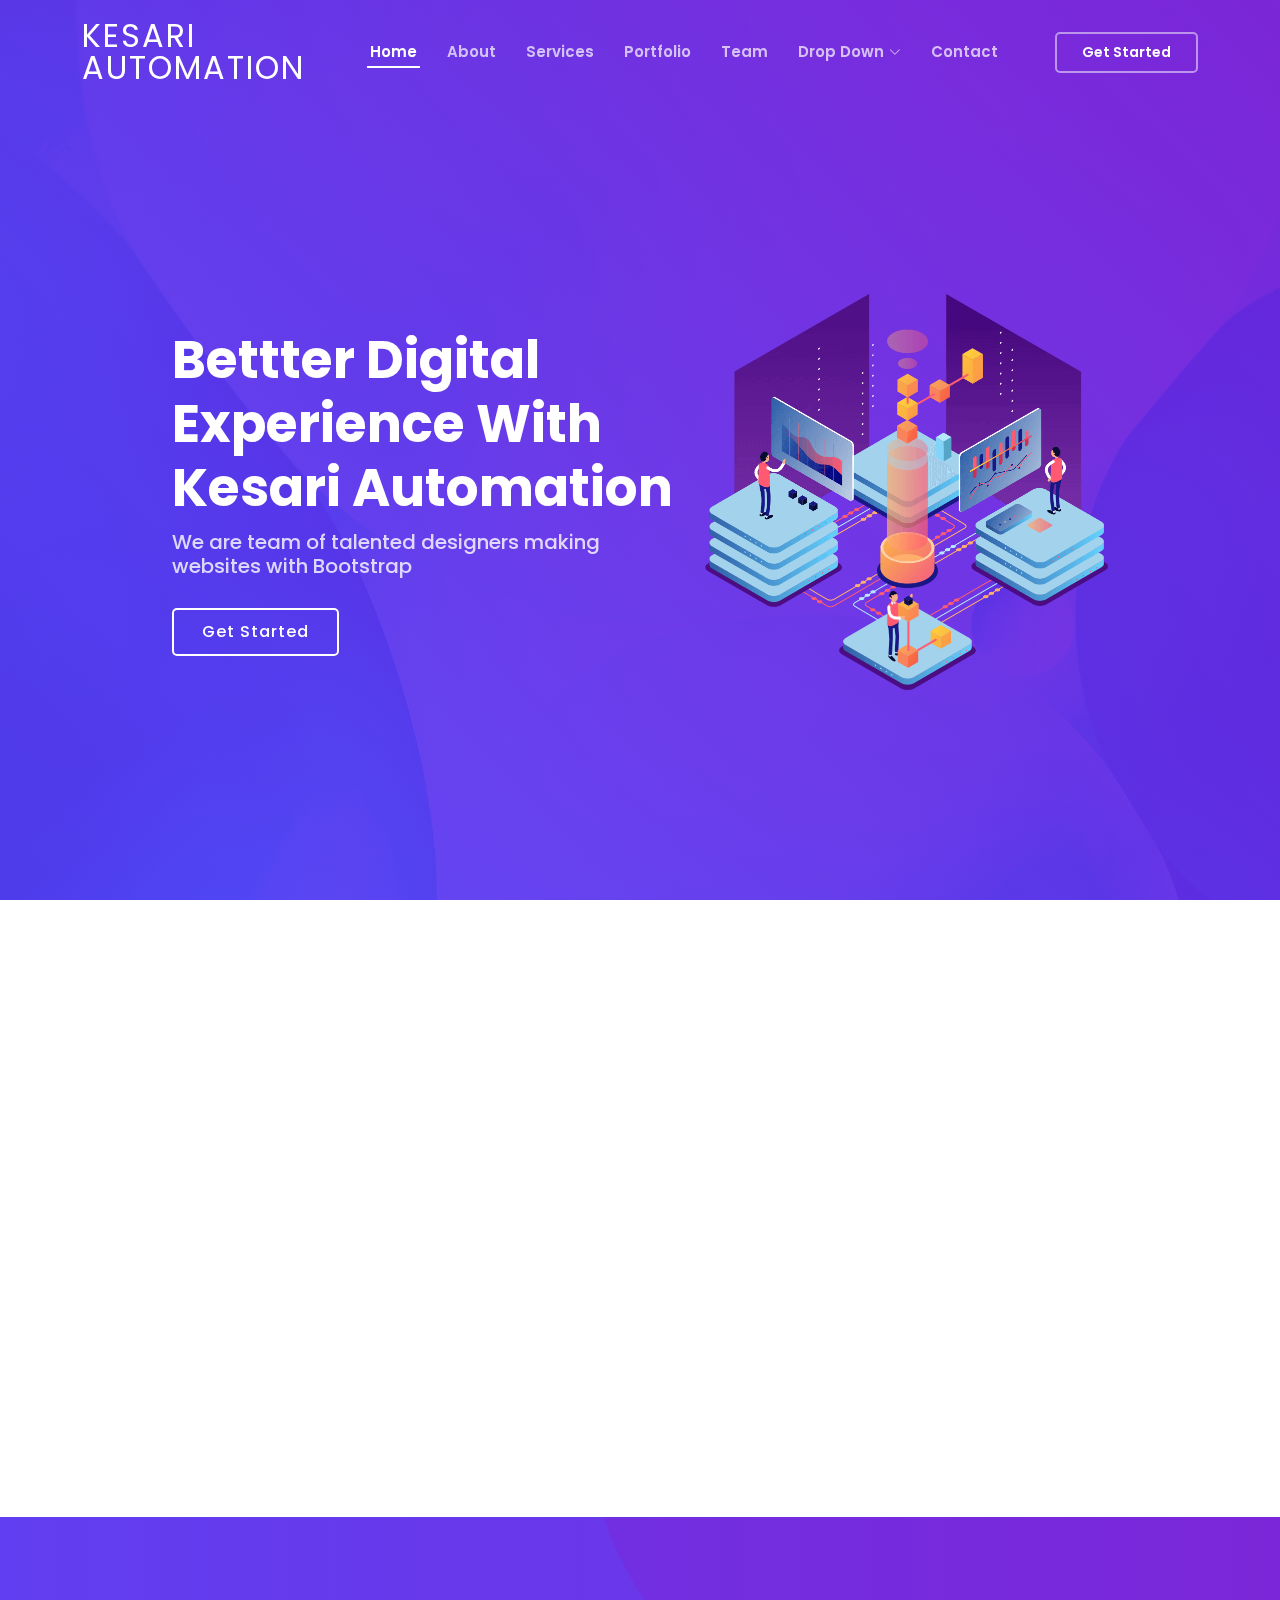
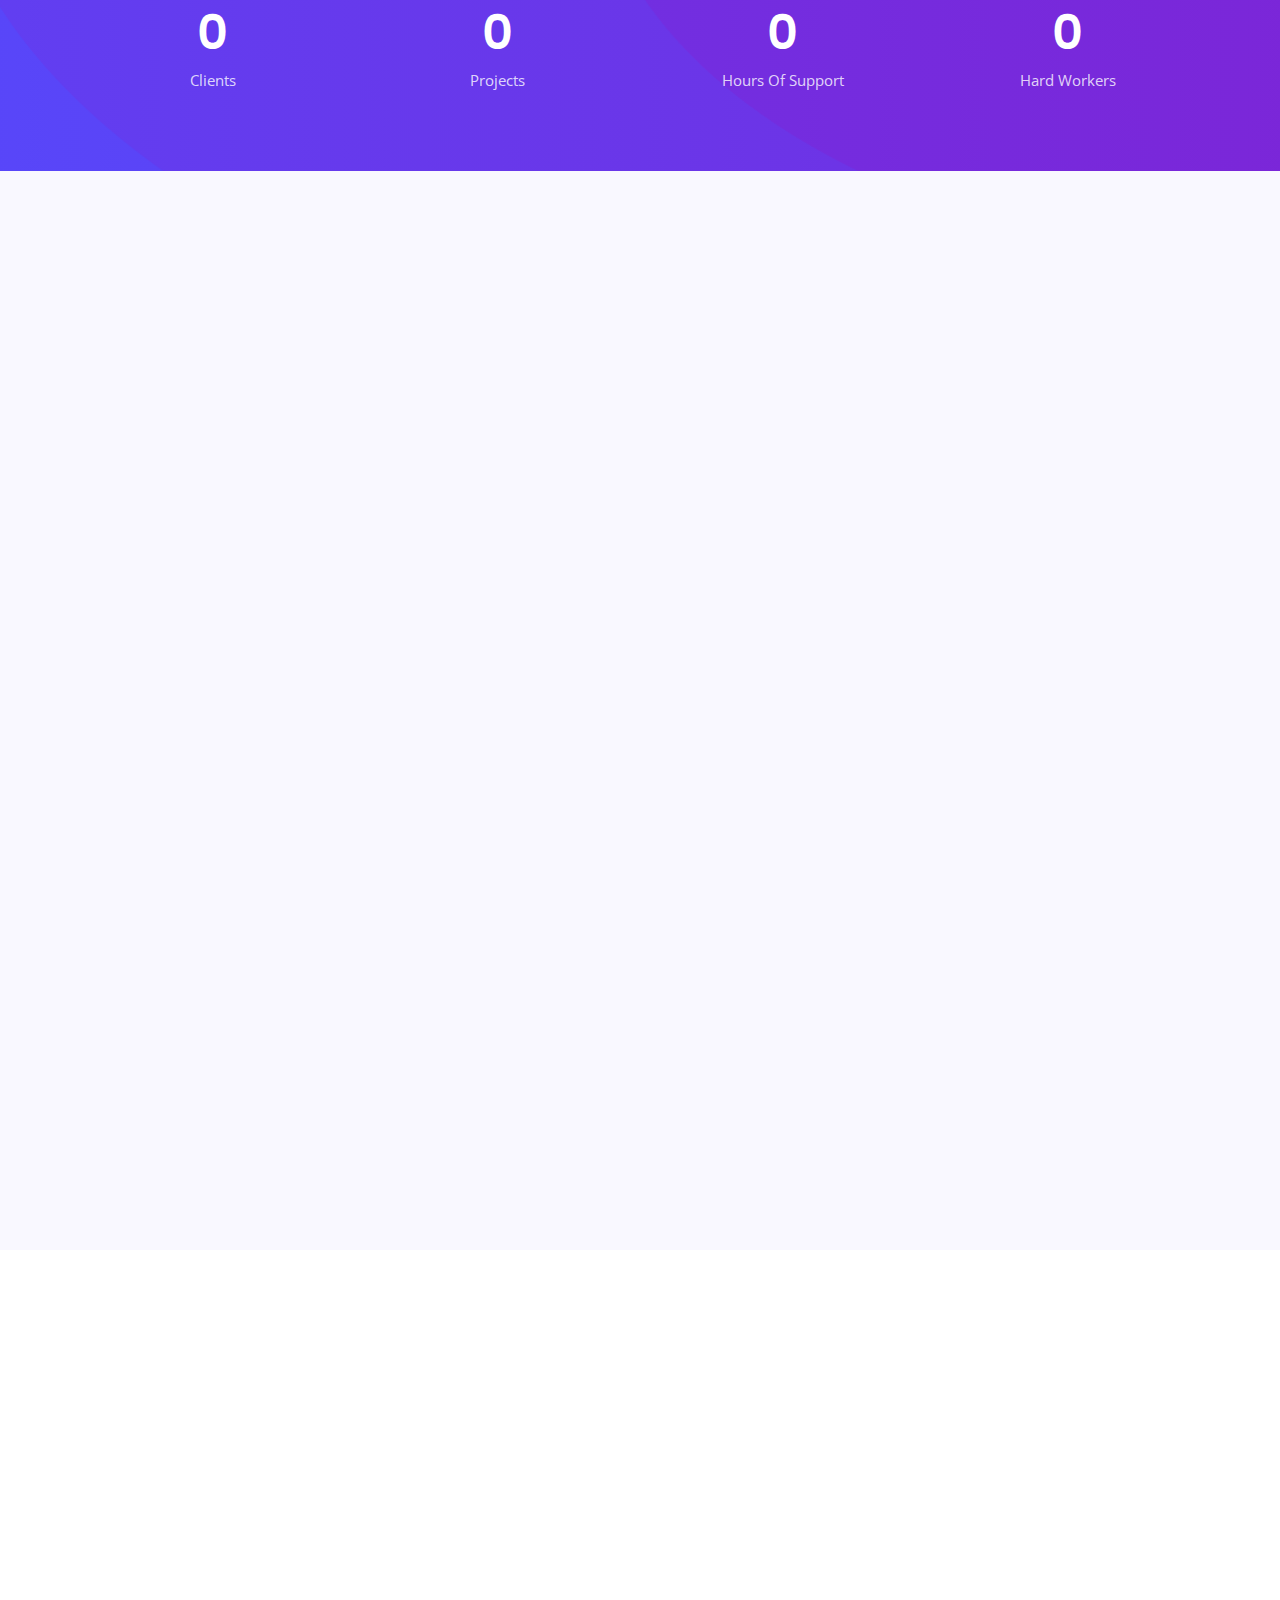
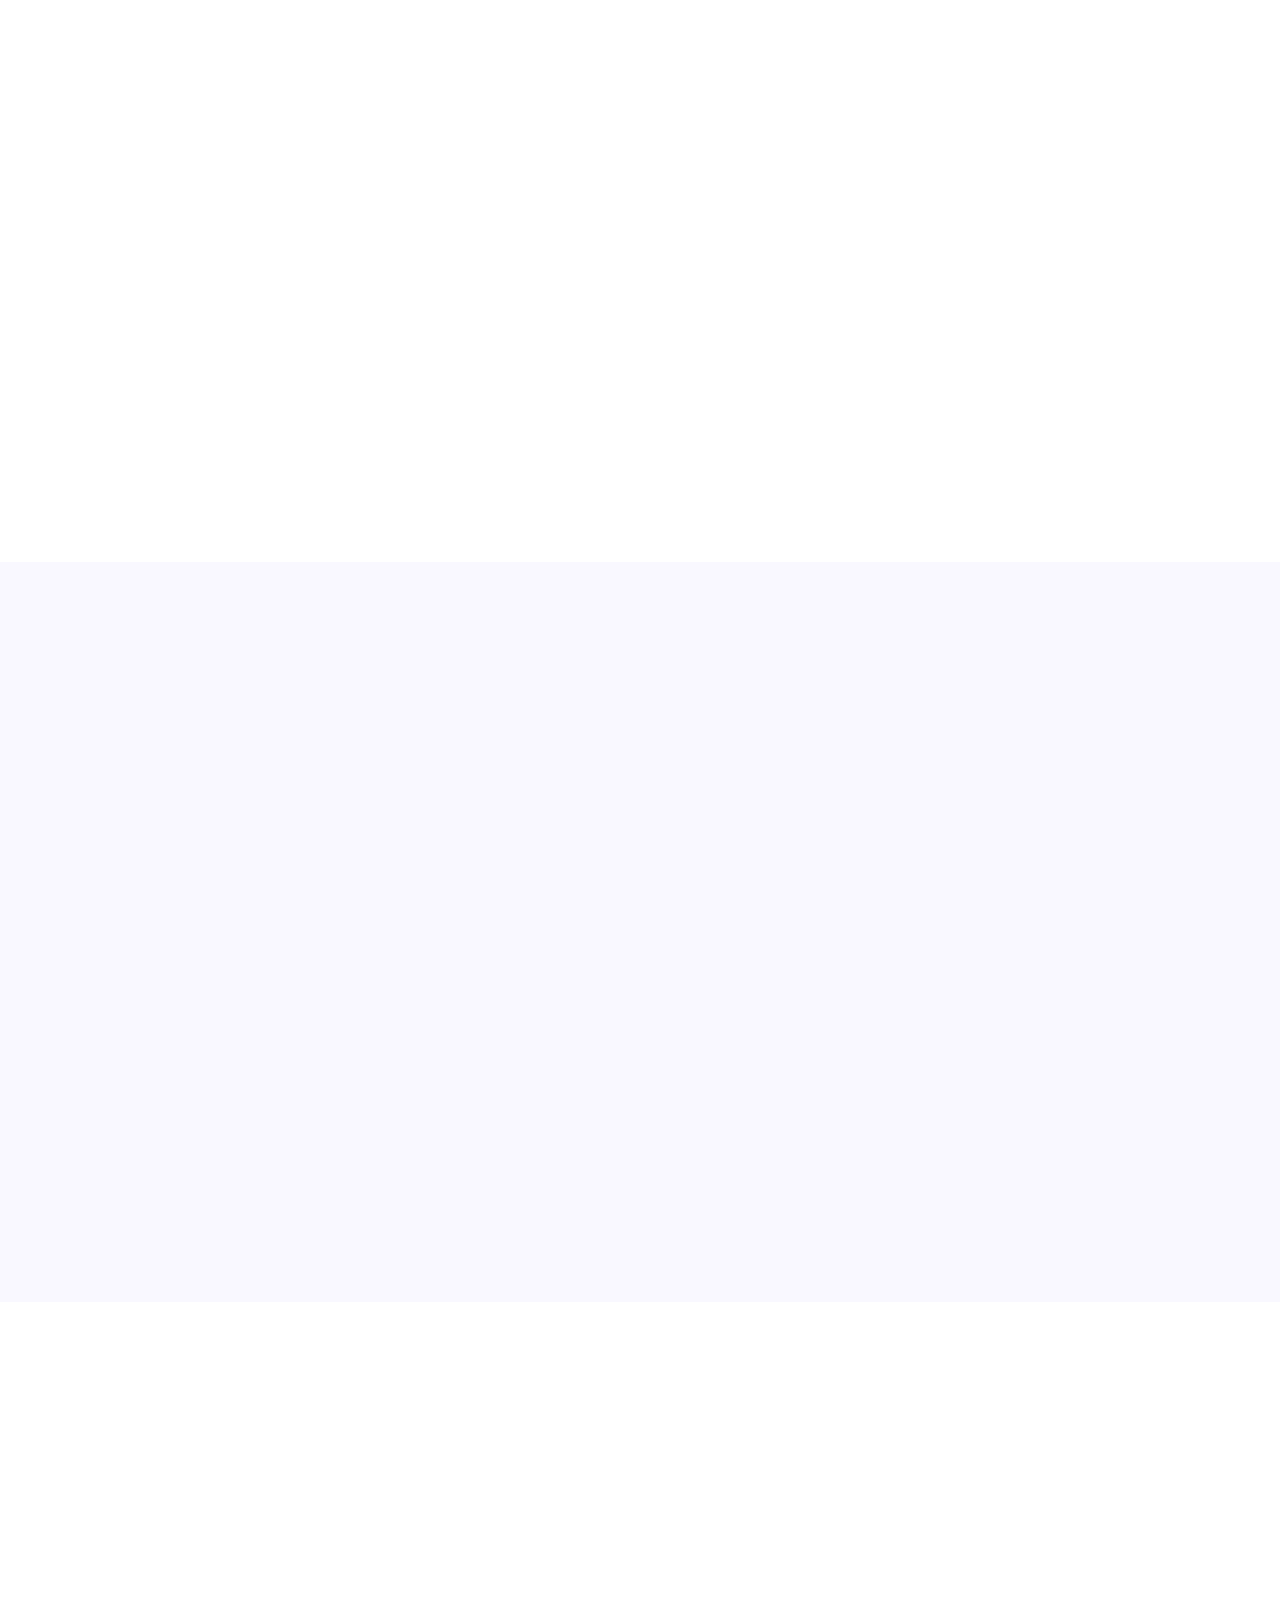
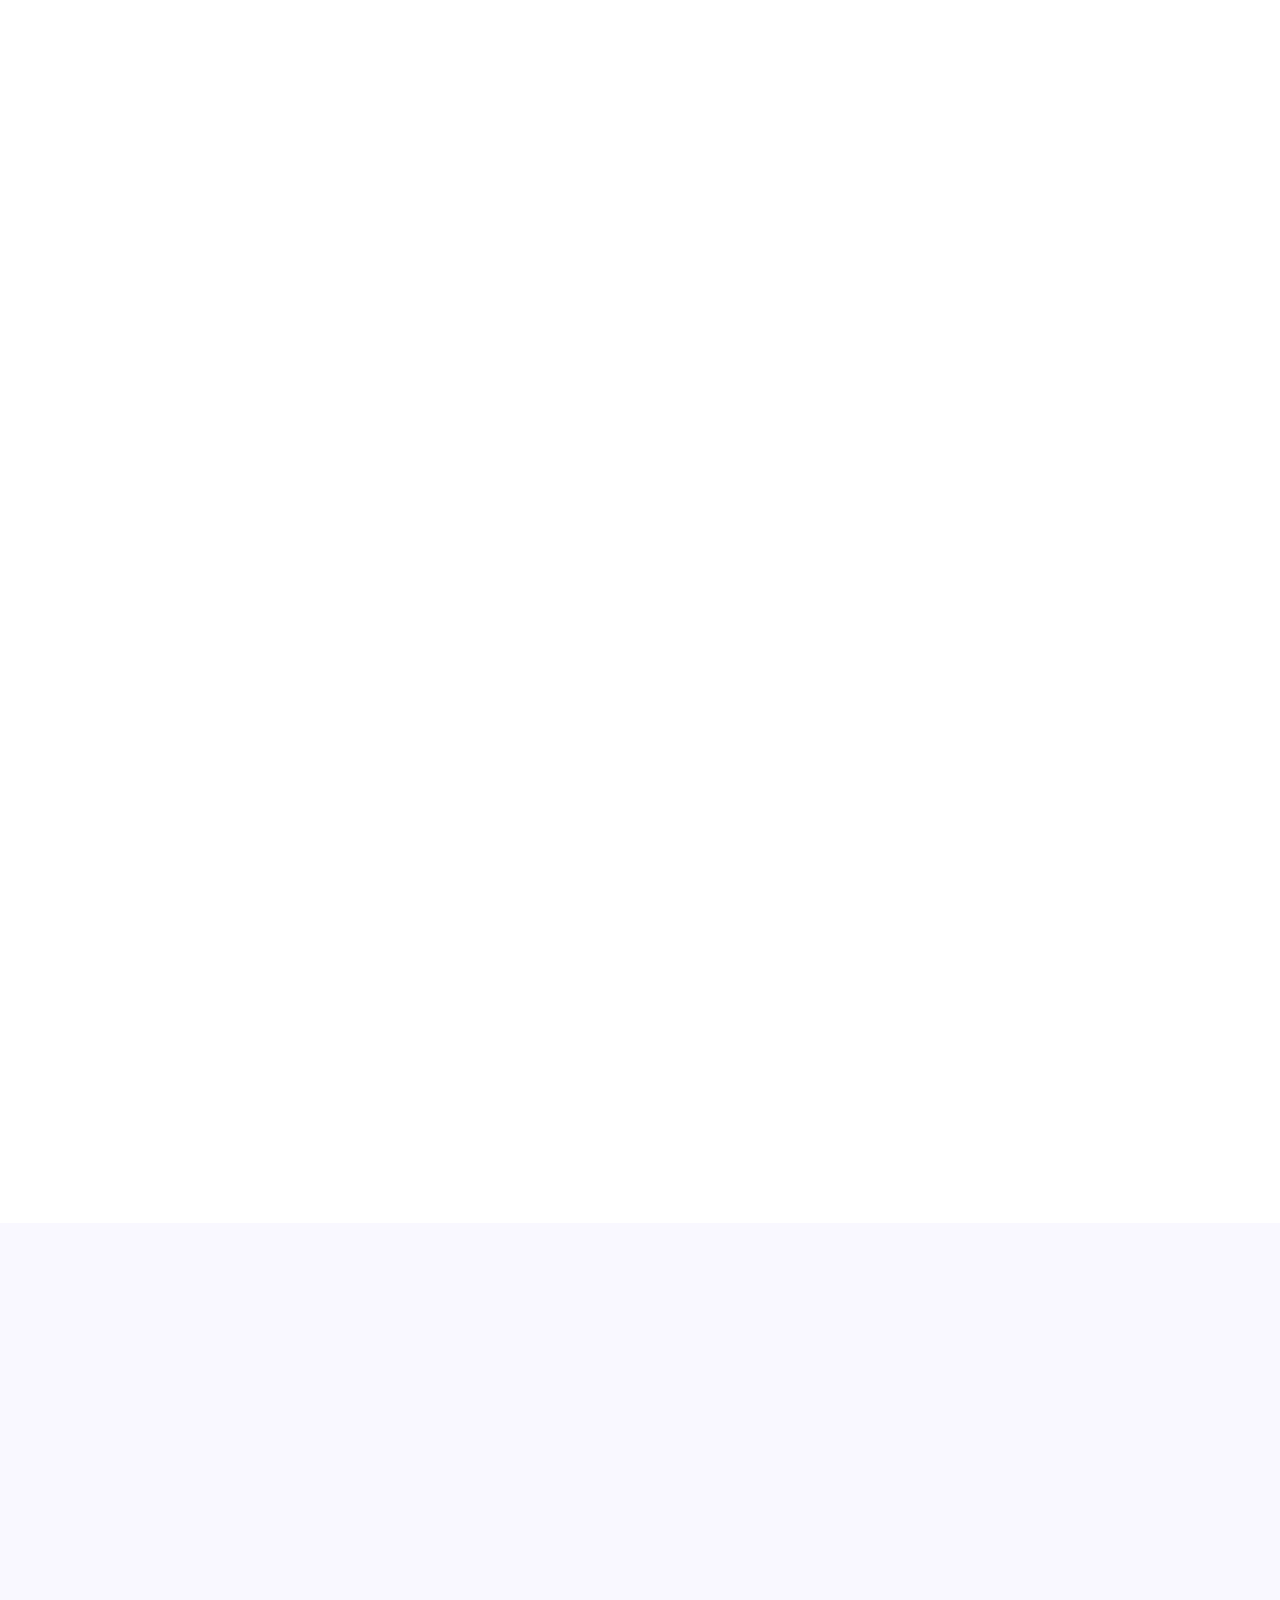
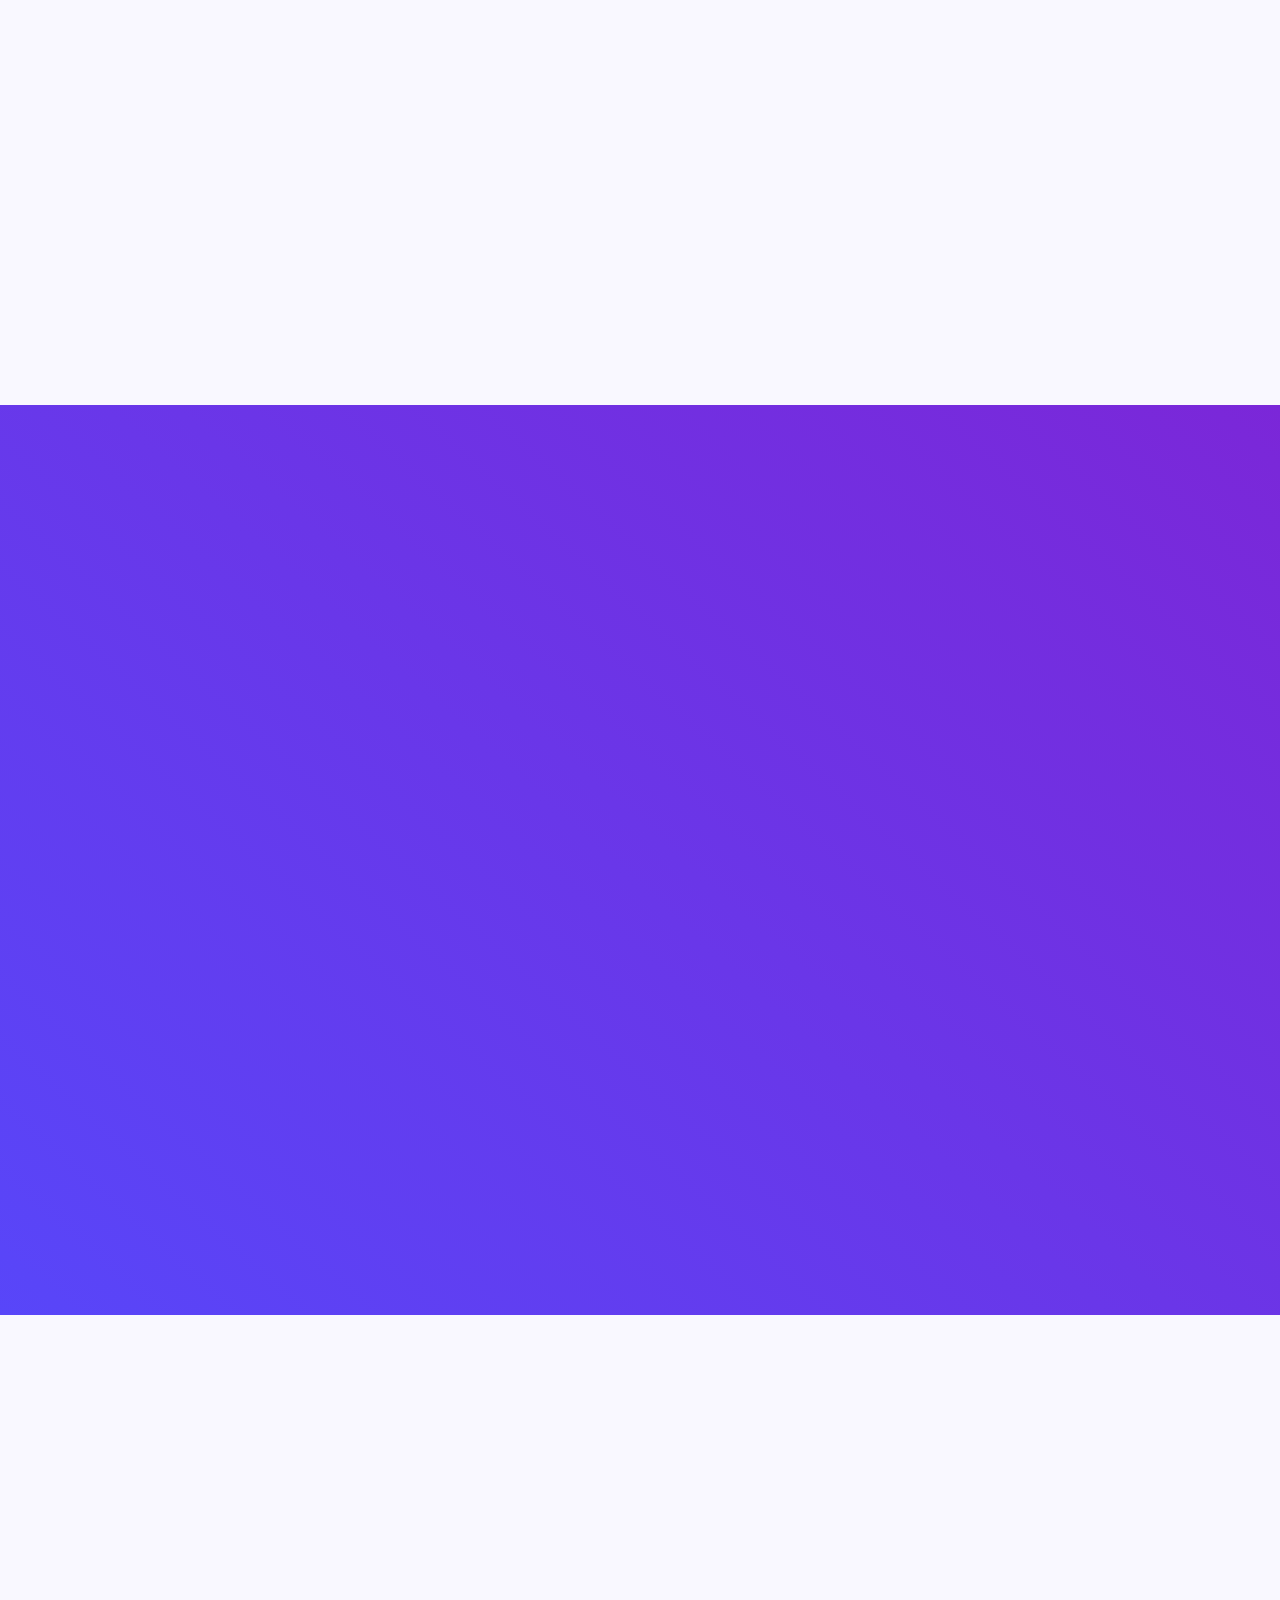
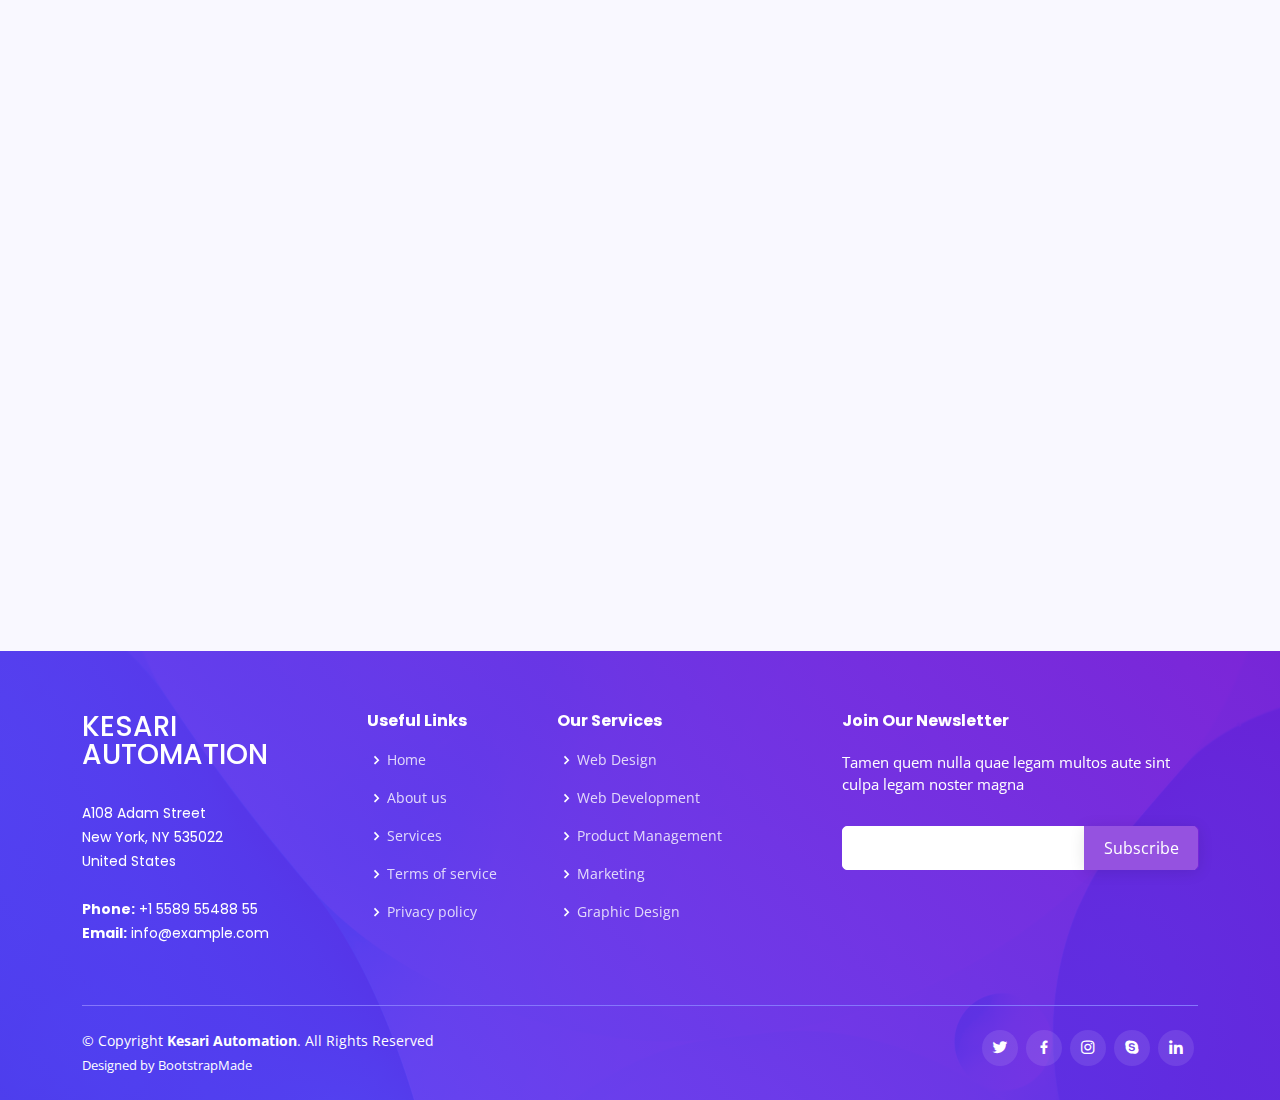
==== commit fc8c9bbe: "title update" ====
--- a/index.html
+++ b/index.html
@@ -5,7 +5,7 @@
   <meta charset="utf-8">
   <meta content="width=device-width, initial-scale=1.0" name="viewport">
 
-  <title>Techie Bootstrap Template - Index</title>
+  <title>Kesari Automation</title>
   <meta content="" name="description">
   <meta content="" name="keywords">
 
@@ -14,7 +14,9 @@
   <link href="assets/img/apple-touch-icon.png" rel="apple-touch-icon">
 
   <!-- Google Fonts -->
-  <link href="https://fonts.googleapis.com/css?family=Open+Sans:300,300i,400,400i,600,600i,700,700i|Roboto:300,300i,400,400i,500,500i,600,600i,700,700i|Poppins:300,300i,400,400i,500,500i,600,600i,700,700i" rel="stylesheet">
+  <link
+    href="https://fonts.googleapis.com/css?family=Open+Sans:300,300i,400,400i,600,600i,700,700i|Roboto:300,300i,400,400i,500,500i,600,600i,700,700i|Poppins:300,300i,400,400i,500,500i,600,600i,700,700i"
+    rel="stylesheet">
 
   <!-- Vendor CSS Files -->
   <link href="assets/vendor/aos/aos.css" rel="stylesheet">
@@ -28,7 +30,7 @@
   <link href="assets/css/style.css" rel="stylesheet">
 
   <!-- =======================================================
-  * Template Name: Techie - v4.7.0
+  * Template Name: Kesari Automation - v4.7.0
   * Template URL: https://bootstrapmade.com/techie-free-skin-bootstrap-3/
   * Author: BootstrapMade.com
   * License: https://bootstrapmade.com/license/
@@ -40,7 +42,7 @@
   <!-- ======= Header ======= -->
   <header id="header" class="fixed-top ">
     <div class="container d-flex align-items-center justify-content-between">
-      <h1 class="logo"><a href="index.html">Techie</a></h1>
+      <h1 class="logo"><a href="index.html">Kesari Automation</a></h1>
       <!-- Uncomment below if you prefer to use an image logo -->
       <!-- <a href="index.html" class="logo"><img src="assets/img/logo.png" alt="" class="img-fluid"></a>-->
 
@@ -83,7 +85,7 @@
     <div class="container-fluid" data-aos="fade-up">
       <div class="row justify-content-center">
         <div class="col-xl-5 col-lg-6 pt-3 pt-lg-0 order-2 order-lg-1 d-flex flex-column justify-content-center">
-          <h1>Bettter Digital Experience With Techie</h1>
+          <h1>Bettter Digital Experience With Kesari Automation</h1>
           <h2>We are team of talented designers making websites with Bootstrap</h2>
           <div><a href="#about" class="btn-get-started scrollto">Get Started</a></div>
         </div>
@@ -108,13 +110,16 @@
           <div class="col-lg-6 pt-4 pt-lg-0 order-2 order-lg-1 content" data-aos="fade-right">
             <h3>Voluptatem dignissimos provident quasi corporis</h3>
             <p class="fst-italic">
-              Lorem ipsum dolor sit amet, consectetur adipiscing elit, sed do eiusmod tempor incididunt ut labore et dolore
+              Lorem ipsum dolor sit amet, consectetur adipiscing elit, sed do eiusmod tempor incididunt ut labore et
+              dolore
               magna aliqua.
             </p>
             <ul>
               <li><i class="bi bi-check-circle"></i> Ullamco laboris nisi ut aliquip ex ea commodo consequat.</li>
               <li><i class="bi bi-check-circle"></i> Duis aute irure dolor in reprehenderit in voluptate velit.</li>
-              <li><i class="bi bi-check-circle"></i> Ullamco laboris nisi ut aliquip ex ea commodo consequat. Duis aute irure dolor in reprehenderit in voluptate trideta storacalaperda mastiro dolore eu fugiat nulla pariatur.</li>
+              <li><i class="bi bi-check-circle"></i> Ullamco laboris nisi ut aliquip ex ea commodo consequat. Duis aute
+                irure dolor in reprehenderit in voluptate trideta storacalaperda mastiro dolore eu fugiat nulla
+                pariatur.</li>
             </ul>
             <a href="#" class="read-more">Read More <i class="bi bi-long-arrow-right"></i></a>
           </div>
@@ -130,22 +135,26 @@
         <div class="row counters">
 
           <div class="col-lg-3 col-6 text-center">
-            <span data-purecounter-start="0" data-purecounter-end="232" data-purecounter-duration="1" class="purecounter"></span>
+            <span data-purecounter-start="0" data-purecounter-end="232" data-purecounter-duration="1"
+              class="purecounter"></span>
             <p>Clients</p>
           </div>
 
           <div class="col-lg-3 col-6 text-center">
-            <span data-purecounter-start="0" data-purecounter-end="521" data-purecounter-duration="1" class="purecounter"></span>
+            <span data-purecounter-start="0" data-purecounter-end="521" data-purecounter-duration="1"
+              class="purecounter"></span>
             <p>Projects</p>
           </div>
 
           <div class="col-lg-3 col-6 text-center">
-            <span data-purecounter-start="0" data-purecounter-end="1463" data-purecounter-duration="1" class="purecounter"></span>
+            <span data-purecounter-start="0" data-purecounter-end="1463" data-purecounter-duration="1"
+              class="purecounter"></span>
             <p>Hours Of Support</p>
           </div>
 
           <div class="col-lg-3 col-6 text-center">
-            <span data-purecounter-start="0" data-purecounter-end="15" data-purecounter-duration="1" class="purecounter"></span>
+            <span data-purecounter-start="0" data-purecounter-end="15" data-purecounter-duration="1"
+              class="purecounter"></span>
             <p>Hard Workers</p>
           </div>
 
@@ -160,7 +169,9 @@
 
         <div class="section-title">
           <h2>Services</h2>
-          <p>Magnam dolores commodi suscipit. Necessitatibus eius consequatur ex aliquid fuga eum quidem. Sit sint consectetur velit. Quisquam quos quisquam cupiditate. Et nemo qui impedit suscipit alias ea. Quia fugiat sit in iste officiis commodi quidem hic quas.</p>
+          <p>Magnam dolores commodi suscipit. Necessitatibus eius consequatur ex aliquid fuga eum quidem. Sit sint
+            consectetur velit. Quisquam quos quisquam cupiditate. Et nemo qui impedit suscipit alias ea. Quia fugiat sit
+            in iste officiis commodi quidem hic quas.</p>
         </div>
 
         <div class="row gy-4">
@@ -168,7 +179,9 @@
             <div class="icon-box iconbox-blue">
               <div class="icon">
                 <svg width="100" height="100" viewBox="0 0 600 600" xmlns="http://www.w3.org/2000/svg">
-                  <path stroke="none" stroke-width="0" fill="#f5f5f5" d="M300,521.0016835830174C376.1290562159157,517.8887921683347,466.0731472004068,529.7835943286574,510.70327084640275,468.03025145048787C554.3714126377745,407.6079735673963,508.03601936045806,328.9844924480964,491.2728898941984,256.3432110539036C474.5976632858925,184.082847569629,479.9380746630129,96.60480741107993,416.23090153303,58.64404602377083C348.86323505073057,18.502131276798302,261.93793281208167,40.57373210992963,193.5410806939664,78.93577620505333C130.42746243093433,114.334589627462,98.30271207620316,179.96522072025542,76.75703585869454,249.04625023123273C51.97151888228291,328.5150500222984,13.704378332031375,421.85034740162234,66.52175969318436,486.19268352777647C119.04800174914682,550.1803526380478,217.28368757567262,524.383925680826,300,521.0016835830174"></path>
+                  <path stroke="none" stroke-width="0" fill="#f5f5f5"
+                    d="M300,521.0016835830174C376.1290562159157,517.8887921683347,466.0731472004068,529.7835943286574,510.70327084640275,468.03025145048787C554.3714126377745,407.6079735673963,508.03601936045806,328.9844924480964,491.2728898941984,256.3432110539036C474.5976632858925,184.082847569629,479.9380746630129,96.60480741107993,416.23090153303,58.64404602377083C348.86323505073057,18.502131276798302,261.93793281208167,40.57373210992963,193.5410806939664,78.93577620505333C130.42746243093433,114.334589627462,98.30271207620316,179.96522072025542,76.75703585869454,249.04625023123273C51.97151888228291,328.5150500222984,13.704378332031375,421.85034740162234,66.52175969318436,486.19268352777647C119.04800174914682,550.1803526380478,217.28368757567262,524.383925680826,300,521.0016835830174">
+                  </path>
                 </svg>
                 <i class="bx bxl-dribbble"></i>
               </div>
@@ -181,7 +194,9 @@
             <div class="icon-box iconbox-orange ">
               <div class="icon">
                 <svg width="100" height="100" viewBox="0 0 600 600" xmlns="http://www.w3.org/2000/svg">
-                  <path stroke="none" stroke-width="0" fill="#f5f5f5" d="M300,582.0697525312426C382.5290701553225,586.8405444964366,449.9789794690241,525.3245884688669,502.5850820975895,461.55621195738473C556.606425686781,396.0723002908107,615.8543463187945,314.28637112970534,586.6730223649479,234.56875336149918C558.9533121215079,158.8439757836574,454.9685369536778,164.00468322053177,381.49747125262974,130.76875717737553C312.15926192815925,99.40240125094834,248.97055460311594,18.661163978235184,179.8680185752513,50.54337015887873C110.5421016452524,82.52863877960104,119.82277516462835,180.83849132639028,109.12597500060166,256.43424936330496C100.08760227029461,320.3096726198365,92.17705696193138,384.0621239912766,124.79988738764834,439.7174275375508C164.83382741302287,508.01625554203684,220.96474134820875,577.5009287672846,300,582.0697525312426"></path>
+                  <path stroke="none" stroke-width="0" fill="#f5f5f5"
+                    d="M300,582.0697525312426C382.5290701553225,586.8405444964366,449.9789794690241,525.3245884688669,502.5850820975895,461.55621195738473C556.606425686781,396.0723002908107,615.8543463187945,314.28637112970534,586.6730223649479,234.56875336149918C558.9533121215079,158.8439757836574,454.9685369536778,164.00468322053177,381.49747125262974,130.76875717737553C312.15926192815925,99.40240125094834,248.97055460311594,18.661163978235184,179.8680185752513,50.54337015887873C110.5421016452524,82.52863877960104,119.82277516462835,180.83849132639028,109.12597500060166,256.43424936330496C100.08760227029461,320.3096726198365,92.17705696193138,384.0621239912766,124.79988738764834,439.7174275375508C164.83382741302287,508.01625554203684,220.96474134820875,577.5009287672846,300,582.0697525312426">
+                  </path>
                 </svg>
                 <i class="bx bx-file"></i>
               </div>
@@ -194,7 +209,9 @@
             <div class="icon-box iconbox-pink">
               <div class="icon">
                 <svg width="100" height="100" viewBox="0 0 600 600" xmlns="http://www.w3.org/2000/svg">
-                  <path stroke="none" stroke-width="0" fill="#f5f5f5" d="M300,541.5067337569781C382.14930387511276,545.0595476570109,479.8736841581634,548.3450877840088,526.4010558755058,480.5488172755941C571.5218469581645,414.80211281144784,517.5187510058486,332.0715597781072,496.52539010469104,255.14436215662573C477.37192572678356,184.95920475031193,473.57363656557914,105.61284051026155,413.0603344069578,65.22779650032875C343.27470386102294,18.654635553484475,251.2091493199835,5.337323636656869,175.0934190732945,40.62881213300186C97.87086631185822,76.43348514350839,51.98124368387456,156.15599469081315,36.44837278890362,239.84606092416172C21.716077023791087,319.22268207091537,43.775223500013084,401.1760424656574,96.891909868211,461.97329694683043C147.22146801428983,519.5804099606455,223.5754009179313,538.201503339737,300,541.5067337569781"></path>
+                  <path stroke="none" stroke-width="0" fill="#f5f5f5"
+                    d="M300,541.5067337569781C382.14930387511276,545.0595476570109,479.8736841581634,548.3450877840088,526.4010558755058,480.5488172755941C571.5218469581645,414.80211281144784,517.5187510058486,332.0715597781072,496.52539010469104,255.14436215662573C477.37192572678356,184.95920475031193,473.57363656557914,105.61284051026155,413.0603344069578,65.22779650032875C343.27470386102294,18.654635553484475,251.2091493199835,5.337323636656869,175.0934190732945,40.62881213300186C97.87086631185822,76.43348514350839,51.98124368387456,156.15599469081315,36.44837278890362,239.84606092416172C21.716077023791087,319.22268207091537,43.775223500013084,401.1760424656574,96.891909868211,461.97329694683043C147.22146801428983,519.5804099606455,223.5754009179313,538.201503339737,300,541.5067337569781">
+                  </path>
                 </svg>
                 <i class="bx bx-tachometer"></i>
               </div>
@@ -207,7 +224,9 @@
             <div class="icon-box iconbox-yellow">
               <div class="icon">
                 <svg width="100" height="100" viewBox="0 0 600 600" xmlns="http://www.w3.org/2000/svg">
-                  <path stroke="none" stroke-width="0" fill="#f5f5f5" d="M300,503.46388370962813C374.79870501325706,506.71871716319447,464.8034551963731,527.1746412648533,510.4981551193396,467.86667711651364C555.9287308511215,408.9015244558933,512.6030010748507,327.5744911775523,490.211057578863,256.5855673507754C471.097692560561,195.9906835881958,447.69079081568157,138.11976852964426,395.19560036434837,102.3242989838813C329.3053358748298,57.3949838291264,248.02791733380457,8.279543830951368,175.87071277845988,42.242879143198664C103.41431057327972,76.34704239035025,93.79494320519305,170.9812938413882,81.28167332365135,250.07896920659033C70.17666984294237,320.27484674793965,64.84698225790005,396.69656628748305,111.28512138212992,450.4950937839243C156.20124167950087,502.5303643271138,231.32542653798444,500.4755392045468,300,503.46388370962813"></path>
+                  <path stroke="none" stroke-width="0" fill="#f5f5f5"
+                    d="M300,503.46388370962813C374.79870501325706,506.71871716319447,464.8034551963731,527.1746412648533,510.4981551193396,467.86667711651364C555.9287308511215,408.9015244558933,512.6030010748507,327.5744911775523,490.211057578863,256.5855673507754C471.097692560561,195.9906835881958,447.69079081568157,138.11976852964426,395.19560036434837,102.3242989838813C329.3053358748298,57.3949838291264,248.02791733380457,8.279543830951368,175.87071277845988,42.242879143198664C103.41431057327972,76.34704239035025,93.79494320519305,170.9812938413882,81.28167332365135,250.07896920659033C70.17666984294237,320.27484674793965,64.84698225790005,396.69656628748305,111.28512138212992,450.4950937839243C156.20124167950087,502.5303643271138,231.32542653798444,500.4755392045468,300,503.46388370962813">
+                  </path>
                 </svg>
                 <i class="bx bx-layer"></i>
               </div>
@@ -220,7 +239,9 @@
             <div class="icon-box iconbox-red">
               <div class="icon">
                 <svg width="100" height="100" viewBox="0 0 600 600" xmlns="http://www.w3.org/2000/svg">
-                  <path stroke="none" stroke-width="0" fill="#f5f5f5" d="M300,532.3542879108572C369.38199826031484,532.3153073249985,429.10787420159085,491.63046689027357,474.5244479745417,439.17860296908856C522.8885846962883,383.3225815378663,569.1668002868075,314.3205725914397,550.7432151929288,242.7694973846089C532.6665558377875,172.5657663291529,456.2379748765914,142.6223662098291,390.3689995646985,112.34683881706744C326.66090330228417,83.06452184765237,258.84405631176094,53.51806209861945,193.32584062364296,78.48882559362697C121.61183558270385,105.82097193414197,62.805066853699245,167.19869350419734,48.57481801355237,242.6138429142374C34.843463184063346,315.3850353017275,76.69343916112496,383.4422959591041,125.22947124332185,439.3748458443577C170.7312796277747,491.8107796887764,230.57421082200815,532.3932930995766,300,532.3542879108572"></path>
+                  <path stroke="none" stroke-width="0" fill="#f5f5f5"
+                    d="M300,532.3542879108572C369.38199826031484,532.3153073249985,429.10787420159085,491.63046689027357,474.5244479745417,439.17860296908856C522.8885846962883,383.3225815378663,569.1668002868075,314.3205725914397,550.7432151929288,242.7694973846089C532.6665558377875,172.5657663291529,456.2379748765914,142.6223662098291,390.3689995646985,112.34683881706744C326.66090330228417,83.06452184765237,258.84405631176094,53.51806209861945,193.32584062364296,78.48882559362697C121.61183558270385,105.82097193414197,62.805066853699245,167.19869350419734,48.57481801355237,242.6138429142374C34.843463184063346,315.3850353017275,76.69343916112496,383.4422959591041,125.22947124332185,439.3748458443577C170.7312796277747,491.8107796887764,230.57421082200815,532.3932930995766,300,532.3542879108572">
+                  </path>
                 </svg>
                 <i class="bx bx-slideshow"></i>
               </div>
@@ -233,7 +254,9 @@
             <div class="icon-box iconbox-teal">
               <div class="icon">
                 <svg width="100" height="100" viewBox="0 0 600 600" xmlns="http://www.w3.org/2000/svg">
-                  <path stroke="none" stroke-width="0" fill="#f5f5f5" d="M300,566.797414625762C385.7384707136149,576.1784315230908,478.7894351017131,552.8928747891023,531.9192734346935,484.94944893311C584.6109503024035,417.5663521118492,582.489472248146,322.67544863468447,553.9536738515405,242.03673114598146C529.1557734026468,171.96086150256528,465.24506316201064,127.66468636344209,395.9583748389544,100.7403814666027C334.2173773831606,76.7482773500951,269.4350130405921,84.62216499799875,207.1952322260088,107.2889140133804C132.92018162631612,134.33871894543012,41.79353780512637,160.00259165414826,22.644507872594943,236.69541883565114C3.319112789854554,314.0945973066697,72.72355303640163,379.243833228382,124.04198916343866,440.3218312028393C172.9286146004772,498.5055451809895,224.45579914871206,558.5317968840102,300,566.797414625762"></path>
+                  <path stroke="none" stroke-width="0" fill="#f5f5f5"
+                    d="M300,566.797414625762C385.7384707136149,576.1784315230908,478.7894351017131,552.8928747891023,531.9192734346935,484.94944893311C584.6109503024035,417.5663521118492,582.489472248146,322.67544863468447,553.9536738515405,242.03673114598146C529.1557734026468,171.96086150256528,465.24506316201064,127.66468636344209,395.9583748389544,100.7403814666027C334.2173773831606,76.7482773500951,269.4350130405921,84.62216499799875,207.1952322260088,107.2889140133804C132.92018162631612,134.33871894543012,41.79353780512637,160.00259165414826,22.644507872594943,236.69541883565114C3.319112789854554,314.0945973066697,72.72355303640163,379.243833228382,124.04198916343866,440.3218312028393C172.9286146004772,498.5055451809895,224.45579914871206,558.5317968840102,300,566.797414625762">
+                  </path>
                 </svg>
                 <i class="bx bx-arch"></i>
               </div>
@@ -253,7 +276,9 @@
 
         <div class="section-title">
           <h2>Features</h2>
-          <p>Magnam dolores commodi suscipit. Necessitatibus eius consequatur ex aliquid fuga eum quidem. Sit sint consectetur velit. Quisquam quos quisquam cupiditate. Et nemo qui impedit suscipit alias ea. Quia fugiat sit in iste officiis commodi quidem hic quas.</p>
+          <p>Magnam dolores commodi suscipit. Necessitatibus eius consequatur ex aliquid fuga eum quidem. Sit sint
+            consectetur velit. Quisquam quos quisquam cupiditate. Et nemo qui impedit suscipit alias ea. Quia fugiat sit
+            in iste officiis commodi quidem hic quas.</p>
         </div>
 
         <div class="row">
@@ -293,7 +318,9 @@
 
         <div class="section-title">
           <h2>Testimonials</h2>
-          <p>Magnam dolores commodi suscipit. Necessitatibus eius consequatur ex aliquid fuga eum quidem. Sit sint consectetur velit. Quisquam quos quisquam cupiditate. Et nemo qui impedit suscipit alias ea. Quia fugiat sit in iste officiis commodi quidem hic quas.</p>
+          <p>Magnam dolores commodi suscipit. Necessitatibus eius consequatur ex aliquid fuga eum quidem. Sit sint
+            consectetur velit. Quisquam quos quisquam cupiditate. Et nemo qui impedit suscipit alias ea. Quia fugiat sit
+            in iste officiis commodi quidem hic quas.</p>
         </div>
 
         <div class="testimonials-slider swiper" data-aos="fade-up" data-aos-delay="100">
@@ -303,7 +330,8 @@
               <div class="testimonial-item">
                 <p>
                   <i class="bx bxs-quote-alt-left quote-icon-left"></i>
-                  Proin iaculis purus consequat sem cure digni ssim donec porttitora entum suscipit rhoncus. Accusantium quam, ultricies eget id, aliquam eget nibh et. Maecen aliquam, risus at semper.
+                  Proin iaculis purus consequat sem cure digni ssim donec porttitora entum suscipit rhoncus. Accusantium
+                  quam, ultricies eget id, aliquam eget nibh et. Maecen aliquam, risus at semper.
                   <i class="bx bxs-quote-alt-right quote-icon-right"></i>
                 </p>
                 <img src="assets/img/testimonials/testimonials-1.jpg" class="testimonial-img" alt="">
@@ -316,7 +344,8 @@
               <div class="testimonial-item">
                 <p>
                   <i class="bx bxs-quote-alt-left quote-icon-left"></i>
-                  Export tempor illum tamen malis malis eram quae irure esse labore quem cillum quid cillum eram malis quorum velit fore eram velit sunt aliqua noster fugiat irure amet legam anim culpa.
+                  Export tempor illum tamen malis malis eram quae irure esse labore quem cillum quid cillum eram malis
+                  quorum velit fore eram velit sunt aliqua noster fugiat irure amet legam anim culpa.
                   <i class="bx bxs-quote-alt-right quote-icon-right"></i>
                 </p>
                 <img src="assets/img/testimonials/testimonials-2.jpg" class="testimonial-img" alt="">
@@ -329,7 +358,8 @@
               <div class="testimonial-item">
                 <p>
                   <i class="bx bxs-quote-alt-left quote-icon-left"></i>
-                  Enim nisi quem export duis labore cillum quae magna enim sint quorum nulla quem veniam duis minim tempor labore quem eram duis noster aute amet eram fore quis sint minim.
+                  Enim nisi quem export duis labore cillum quae magna enim sint quorum nulla quem veniam duis minim
+                  tempor labore quem eram duis noster aute amet eram fore quis sint minim.
                   <i class="bx bxs-quote-alt-right quote-icon-right"></i>
                 </p>
                 <img src="assets/img/testimonials/testimonials-3.jpg" class="testimonial-img" alt="">
@@ -342,7 +372,8 @@
               <div class="testimonial-item">
                 <p>
                   <i class="bx bxs-quote-alt-left quote-icon-left"></i>
-                  Fugiat enim eram quae cillum dolore dolor amet nulla culpa multos export minim fugiat minim velit minim dolor enim duis veniam ipsum anim magna sunt elit fore quem dolore labore.
+                  Fugiat enim eram quae cillum dolore dolor amet nulla culpa multos export minim fugiat minim velit
+                  minim dolor enim duis veniam ipsum anim magna sunt elit fore quem dolore labore.
                   <i class="bx bxs-quote-alt-right quote-icon-right"></i>
                 </p>
                 <img src="assets/img/testimonials/testimonials-4.jpg" class="testimonial-img" alt="">
@@ -355,7 +386,8 @@
               <div class="testimonial-item">
                 <p>
                   <i class="bx bxs-quote-alt-left quote-icon-left"></i>
-                  Quis quorum aliqua sint quem legam fore sunt eram irure aliqua veniam tempor noster veniam enim culpa labore duis sunt culpa nulla illum cillum fugiat legam esse veniam culpa.
+                  Quis quorum aliqua sint quem legam fore sunt eram irure aliqua veniam tempor noster veniam enim culpa
+                  labore duis sunt culpa nulla illum cillum fugiat legam esse veniam culpa.
                   <i class="bx bxs-quote-alt-right quote-icon-right"></i>
                 </p>
                 <img src="assets/img/testimonials/testimonials-5.jpg" class="testimonial-img" alt="">
@@ -377,7 +409,9 @@
 
         <div class="section-title">
           <h2>Portfolio</h2>
-          <p>Magnam dolores commodi suscipit. Necessitatibus eius consequatur ex aliquid fuga eum quidem. Sit sint consectetur velit. Quisquam quos quisquam cupiditate. Et nemo qui impedit suscipit alias ea. Quia fugiat sit in iste officiis commodi quidem hic quas.</p>
+          <p>Magnam dolores commodi suscipit. Necessitatibus eius consequatur ex aliquid fuga eum quidem. Sit sint
+            consectetur velit. Quisquam quos quisquam cupiditate. Et nemo qui impedit suscipit alias ea. Quia fugiat sit
+            in iste officiis commodi quidem hic quas.</p>
         </div>
 
         <div class="row">
@@ -401,7 +435,8 @@
                 <p>App</p>
               </div>
               <div class="portfolio-links">
-                <a href="assets/img/portfolio/portfolio-1.jpg" data-gallery="portfolioGallery" class="portfolio-lightbox" title="App 1"><i class="bx bx-plus"></i></a>
+                <a href="assets/img/portfolio/portfolio-1.jpg" data-gallery="portfolioGallery"
+                  class="portfolio-lightbox" title="App 1"><i class="bx bx-plus"></i></a>
                 <a href="portfolio-details.html" title="More Details"><i class="bx bx-link"></i></a>
               </div>
             </div>
@@ -415,7 +450,8 @@
                 <p>Web</p>
               </div>
               <div class="portfolio-links">
-                <a href="assets/img/portfolio/portfolio-2.jpg" data-gallery="portfolioGallery" class="portfolio-lightbox" title="Web 3"><i class="bx bx-plus"></i></a>
+                <a href="assets/img/portfolio/portfolio-2.jpg" data-gallery="portfolioGallery"
+                  class="portfolio-lightbox" title="Web 3"><i class="bx bx-plus"></i></a>
                 <a href="portfolio-details.html" title="More Details"><i class="bx bx-link"></i></a>
               </div>
             </div>
@@ -429,7 +465,8 @@
                 <p>App</p>
               </div>
               <div class="portfolio-links">
-                <a href="assets/img/portfolio/portfolio-3.jpg" data-gallery="portfolioGallery" class="portfolio-lightbox" title="App 2"><i class="bx bx-plus"></i></a>
+                <a href="assets/img/portfolio/portfolio-3.jpg" data-gallery="portfolioGallery"
+                  class="portfolio-lightbox" title="App 2"><i class="bx bx-plus"></i></a>
                 <a href="portfolio-details.html" title="More Details"><i class="bx bx-link"></i></a>
               </div>
             </div>
@@ -443,7 +480,8 @@
                 <p>Card</p>
               </div>
               <div class="portfolio-links">
-                <a href="assets/img/portfolio/portfolio-4.jpg" data-gallery="portfolioGallery" class="portfolio-lightbox" title="Card 2"><i class="bx bx-plus"></i></a>
+                <a href="assets/img/portfolio/portfolio-4.jpg" data-gallery="portfolioGallery"
+                  class="portfolio-lightbox" title="Card 2"><i class="bx bx-plus"></i></a>
                 <a href="portfolio-details.html" title="More Details"><i class="bx bx-link"></i></a>
               </div>
             </div>
@@ -457,7 +495,8 @@
                 <p>Web</p>
               </div>
               <div class="portfolio-links">
-                <a href="assets/img/portfolio/portfolio-5.jpg" data-gallery="portfolioGallery" class="portfolio-lightbox" title="Web 2"><i class="bx bx-plus"></i></a>
+                <a href="assets/img/portfolio/portfolio-5.jpg" data-gallery="portfolioGallery"
+                  class="portfolio-lightbox" title="Web 2"><i class="bx bx-plus"></i></a>
                 <a href="portfolio-details.html" title="More Details"><i class="bx bx-link"></i></a>
               </div>
             </div>
@@ -471,7 +510,8 @@
                 <p>App</p>
               </div>
               <div class="portfolio-links">
-                <a href="assets/img/portfolio/portfolio-6.jpg" data-gallery="portfolioGallery" class="portfolio-lightbox" title="App 3"><i class="bx bx-plus"></i></a>
+                <a href="assets/img/portfolio/portfolio-6.jpg" data-gallery="portfolioGallery"
+                  class="portfolio-lightbox" title="App 3"><i class="bx bx-plus"></i></a>
                 <a href="portfolio-details.html" title="More Details"><i class="bx bx-link"></i></a>
               </div>
             </div>
@@ -485,7 +525,8 @@
                 <p>Card</p>
               </div>
               <div class="portfolio-links">
-                <a href="assets/img/portfolio/portfolio-7.jpg" data-gallery="portfolioGallery" class="portfolio-lightbox" title="Card 1"><i class="bx bx-plus"></i></a>
+                <a href="assets/img/portfolio/portfolio-7.jpg" data-gallery="portfolioGallery"
+                  class="portfolio-lightbox" title="Card 1"><i class="bx bx-plus"></i></a>
                 <a href="portfolio-details.html" title="More Details"><i class="bx bx-link"></i></a>
               </div>
             </div>
@@ -499,7 +540,8 @@
                 <p>Card</p>
               </div>
               <div class="portfolio-links">
-                <a href="assets/img/portfolio/portfolio-8.jpg" data-gallery="portfolioGallery" class="portfolio-lightbox" title="Card 3"><i class="bx bx-plus"></i></a>
+                <a href="assets/img/portfolio/portfolio-8.jpg" data-gallery="portfolioGallery"
+                  class="portfolio-lightbox" title="Card 3"><i class="bx bx-plus"></i></a>
                 <a href="portfolio-details.html" title="More Details"><i class="bx bx-link"></i></a>
               </div>
             </div>
@@ -513,7 +555,8 @@
                 <p>Web</p>
               </div>
               <div class="portfolio-links">
-                <a href="assets/img/portfolio/portfolio-9.jpg" data-gallery="portfolioGallery" class="portfolio-lightbox" title="Web 3"><i class="bx bx-plus"></i></a>
+                <a href="assets/img/portfolio/portfolio-9.jpg" data-gallery="portfolioGallery"
+                  class="portfolio-lightbox" title="Web 3"><i class="bx bx-plus"></i></a>
                 <a href="portfolio-details.html" title="More Details"><i class="bx bx-link"></i></a>
               </div>
             </div>
@@ -530,7 +573,9 @@
 
         <div class="section-title">
           <h2>Pricing</h2>
-          <p>Magnam dolores commodi suscipit. Necessitatibus eius consequatur ex aliquid fuga eum quidem. Sit sint consectetur velit. Quisquam quos quisquam cupiditate. Et nemo qui impedit suscipit alias ea. Quia fugiat sit in iste officiis commodi quidem hic quas.</p>
+          <p>Magnam dolores commodi suscipit. Necessitatibus eius consequatur ex aliquid fuga eum quidem. Sit sint
+            consectetur velit. Quisquam quos quisquam cupiditate. Et nemo qui impedit suscipit alias ea. Quia fugiat sit
+            in iste officiis commodi quidem hic quas.</p>
         </div>
 
         <div class="row">
@@ -615,52 +660,74 @@
 
         <div class="section-title">
           <h2>Frequently Asked Questions</h2>
-          <p>Magnam dolores commodi suscipit. Necessitatibus eius consequatur ex aliquid fuga eum quidem. Sit sint consectetur velit. Quisquam quos quisquam cupiditate. Et nemo qui impedit suscipit alias ea. Quia fugiat sit in iste officiis commodi quidem hic quas.</p>
+          <p>Magnam dolores commodi suscipit. Necessitatibus eius consequatur ex aliquid fuga eum quidem. Sit sint
+            consectetur velit. Quisquam quos quisquam cupiditate. Et nemo qui impedit suscipit alias ea. Quia fugiat sit
+            in iste officiis commodi quidem hic quas.</p>
         </div>
 
         <div class="faq-list">
           <ul>
             <li data-aos="fade-up" data-aos="fade-up" data-aos-delay="100">
-              <i class="bx bx-help-circle icon-help"></i> <a data-bs-toggle="collapse" class="collapse" data-bs-target="#faq-list-1">Non consectetur a erat nam at lectus urna duis? <i class="bx bx-chevron-down icon-show"></i><i class="bx bx-chevron-up icon-close"></i></a>
+              <i class="bx bx-help-circle icon-help"></i> <a data-bs-toggle="collapse" class="collapse"
+                data-bs-target="#faq-list-1">Non consectetur a erat nam at lectus urna duis? <i
+                  class="bx bx-chevron-down icon-show"></i><i class="bx bx-chevron-up icon-close"></i></a>
               <div id="faq-list-1" class="collapse show" data-bs-parent=".faq-list">
                 <p>
-                  Feugiat pretium nibh ipsum consequat. Tempus iaculis urna id volutpat lacus laoreet non curabitur gravida. Venenatis lectus magna fringilla urna porttitor rhoncus dolor purus non.
+                  Feugiat pretium nibh ipsum consequat. Tempus iaculis urna id volutpat lacus laoreet non curabitur
+                  gravida. Venenatis lectus magna fringilla urna porttitor rhoncus dolor purus non.
                 </p>
               </div>
             </li>
 
             <li data-aos="fade-up" data-aos-delay="200">
-              <i class="bx bx-help-circle icon-help"></i> <a data-bs-toggle="collapse" data-bs-target="#faq-list-2" class="collapsed">Feugiat scelerisque varius morbi enim nunc? <i class="bx bx-chevron-down icon-show"></i><i class="bx bx-chevron-up icon-close"></i></a>
+              <i class="bx bx-help-circle icon-help"></i> <a data-bs-toggle="collapse" data-bs-target="#faq-list-2"
+                class="collapsed">Feugiat scelerisque varius morbi enim nunc? <i
+                  class="bx bx-chevron-down icon-show"></i><i class="bx bx-chevron-up icon-close"></i></a>
               <div id="faq-list-2" class="collapse" data-bs-parent=".faq-list">
                 <p>
-                  Dolor sit amet consectetur adipiscing elit pellentesque habitant morbi. Id interdum velit laoreet id donec ultrices. Fringilla phasellus faucibus scelerisque eleifend donec pretium. Est pellentesque elit ullamcorper dignissim. Mauris ultrices eros in cursus turpis massa tincidunt dui.
+                  Dolor sit amet consectetur adipiscing elit pellentesque habitant morbi. Id interdum velit laoreet id
+                  donec ultrices. Fringilla phasellus faucibus scelerisque eleifend donec pretium. Est pellentesque elit
+                  ullamcorper dignissim. Mauris ultrices eros in cursus turpis massa tincidunt dui.
                 </p>
               </div>
             </li>
 
             <li data-aos="fade-up" data-aos-delay="300">
-              <i class="bx bx-help-circle icon-help"></i> <a data-bs-toggle="collapse" data-bs-target="#faq-list-3" class="collapsed">Dolor sit amet consectetur adipiscing elit? <i class="bx bx-chevron-down icon-show"></i><i class="bx bx-chevron-up icon-close"></i></a>
+              <i class="bx bx-help-circle icon-help"></i> <a data-bs-toggle="collapse" data-bs-target="#faq-list-3"
+                class="collapsed">Dolor sit amet consectetur adipiscing elit? <i
+                  class="bx bx-chevron-down icon-show"></i><i class="bx bx-chevron-up icon-close"></i></a>
               <div id="faq-list-3" class="collapse" data-bs-parent=".faq-list">
                 <p>
-                  Eleifend mi in nulla posuere sollicitudin aliquam ultrices sagittis orci. Faucibus pulvinar elementum integer enim. Sem nulla pharetra diam sit amet nisl suscipit. Rutrum tellus pellentesque eu tincidunt. Lectus urna duis convallis convallis tellus. Urna molestie at elementum eu facilisis sed odio morbi quis
+                  Eleifend mi in nulla posuere sollicitudin aliquam ultrices sagittis orci. Faucibus pulvinar elementum
+                  integer enim. Sem nulla pharetra diam sit amet nisl suscipit. Rutrum tellus pellentesque eu tincidunt.
+                  Lectus urna duis convallis convallis tellus. Urna molestie at elementum eu facilisis sed odio morbi
+                  quis
                 </p>
               </div>
             </li>
 
             <li data-aos="fade-up" data-aos-delay="400">
-              <i class="bx bx-help-circle icon-help"></i> <a data-bs-toggle="collapse" data-bs-target="#faq-list-4" class="collapsed">Tempus quam pellentesque nec nam aliquam sem et tortor consequat? <i class="bx bx-chevron-down icon-show"></i><i class="bx bx-chevron-up icon-close"></i></a>
+              <i class="bx bx-help-circle icon-help"></i> <a data-bs-toggle="collapse" data-bs-target="#faq-list-4"
+                class="collapsed">Tempus quam pellentesque nec nam aliquam sem et tortor consequat? <i
+                  class="bx bx-chevron-down icon-show"></i><i class="bx bx-chevron-up icon-close"></i></a>
               <div id="faq-list-4" class="collapse" data-bs-parent=".faq-list">
                 <p>
-                  Molestie a iaculis at erat pellentesque adipiscing commodo. Dignissim suspendisse in est ante in. Nunc vel risus commodo viverra maecenas accumsan. Sit amet nisl suscipit adipiscing bibendum est. Purus gravida quis blandit turpis cursus in.
+                  Molestie a iaculis at erat pellentesque adipiscing commodo. Dignissim suspendisse in est ante in. Nunc
+                  vel risus commodo viverra maecenas accumsan. Sit amet nisl suscipit adipiscing bibendum est. Purus
+                  gravida quis blandit turpis cursus in.
                 </p>
               </div>
             </li>
 
             <li data-aos="fade-up" data-aos-delay="500">
-              <i class="bx bx-help-circle icon-help"></i> <a data-bs-toggle="collapse" data-bs-target="#faq-list-5" class="collapsed">Tortor vitae purus faucibus ornare. Varius vel pharetra vel turpis nunc eget lorem dolor? <i class="bx bx-chevron-down icon-show"></i><i class="bx bx-chevron-up icon-close"></i></a>
+              <i class="bx bx-help-circle icon-help"></i> <a data-bs-toggle="collapse" data-bs-target="#faq-list-5"
+                class="collapsed">Tortor vitae purus faucibus ornare. Varius vel pharetra vel turpis nunc eget lorem
+                dolor? <i class="bx bx-chevron-down icon-show"></i><i class="bx bx-chevron-up icon-close"></i></a>
               <div id="faq-list-5" class="collapse" data-bs-parent=".faq-list">
                 <p>
-                  Laoreet sit amet cursus sit amet dictum sit amet justo. Mauris vitae ultricies leo integer malesuada nunc vel. Tincidunt eget nullam non nisi est sit amet. Turpis nunc eget lorem dolor sed. Ut venenatis tellus in metus vulputate eu scelerisque.
+                  Laoreet sit amet cursus sit amet dictum sit amet justo. Mauris vitae ultricies leo integer malesuada
+                  nunc vel. Tincidunt eget nullam non nisi est sit amet. Turpis nunc eget lorem dolor sed. Ut venenatis
+                  tellus in metus vulputate eu scelerisque.
                 </p>
               </div>
             </li>
@@ -677,7 +744,9 @@
 
         <div class="section-title">
           <h2>Contact</h2>
-          <p>Magnam dolores commodi suscipit. Necessitatibus eius consequatur ex aliquid fuga eum quidem. Sit sint consectetur velit. Quisquam quos quisquam cupiditate. Et nemo qui impedit suscipit alias ea. Quia fugiat sit in iste officiis commodi quidem hic quas.</p>
+          <p>Magnam dolores commodi suscipit. Necessitatibus eius consequatur ex aliquid fuga eum quidem. Sit sint
+            consectetur velit. Quisquam quos quisquam cupiditate. Et nemo qui impedit suscipit alias ea. Quia fugiat sit
+            in iste officiis commodi quidem hic quas.</p>
         </div>
 
         <div class="row">
@@ -710,7 +779,9 @@
         <div class="row">
 
           <div class="col-lg-6 ">
-            <iframe class="mb-4 mb-lg-0" src="https://www.google.com/maps/embed?pb=!1m14!1m8!1m3!1d12097.433213460943!2d-74.0062269!3d40.7101282!3m2!1i1024!2i768!4f13.1!3m3!1m2!1s0x0%3A0xb89d1fe6bc499443!2sDowntown+Conference+Center!5e0!3m2!1smk!2sbg!4v1539943755621" frameborder="0" style="border:0; width: 100%; height: 384px;" allowfullscreen></iframe>
+            <iframe class="mb-4 mb-lg-0"
+              src="https://www.google.com/maps/embed?pb=!1m14!1m8!1m3!1d12097.433213460943!2d-74.0062269!3d40.7101282!3m2!1i1024!2i768!4f13.1!3m3!1m2!1s0x0%3A0xb89d1fe6bc499443!2sDowntown+Conference+Center!5e0!3m2!1smk!2sbg!4v1539943755621"
+              frameborder="0" style="border:0; width: 100%; height: 384px;" allowfullscreen></iframe>
           </div>
 
           <div class="col-lg-6">
@@ -753,7 +824,7 @@
         <div class="row">
 
           <div class="col-lg-3 col-md-6 footer-contact">
-            <h3>Techie</h3>
+            <h3>Kesari Automation</h3>
             <p>
               A108 Adam Street <br>
               New York, NY 535022<br>
@@ -802,7 +873,7 @@
       <div class="copyright-wrap d-md-flex py-4">
         <div class="me-md-auto text-center text-md-start">
           <div class="copyright">
-            &copy; Copyright <strong><span>Techie</span></strong>. All Rights Reserved
+            &copy; Copyright <strong><span>Kesari Automation</span></strong>. All Rights Reserved
           </div>
           <div class="credits">
             <!-- All the links in the footer should remain intact. -->
@@ -824,7 +895,8 @@
     </div>
   </footer><!-- End Footer -->
 
-  <a href="#" class="back-to-top d-flex align-items-center justify-content-center"><i class="bi bi-arrow-up-short"></i></a>
+  <a href="#" class="back-to-top d-flex align-items-center justify-content-center"><i
+      class="bi bi-arrow-up-short"></i></a>
   <div id="preloader"></div>
 
   <!-- Vendor JS Files -->
--- a/assets/css/style.css
+++ b/assets/css/style.css
@@ -1,10 +1,10 @@
-/**
-* Template Name: Techie - v4.7.0
-* Template URL: https://bootstrapmade.com/techie-free-skin-bootstrap-3/
-* Author: BootstrapMade.com
-* License: https://bootstrapmade.com/license/
-*/
-
+/**
+* Template Name: Kesari Automation - v4.7.0
+* Template URL: https://bootstrapmade.com/techie-free-skin-bootstrap-3/
+* Author: BootstrapMade.com
+* License: https://bootstrapmade.com/license/
+*/
+
 /*--------------------------------------------------------------
 # General
 --------------------------------------------------------------*/
@@ -23,7 +23,12 @@
   text-decoration: none;
 }
 
-h1, h2, h3, h4, h5, h6 {
+h1,
+h2,
+h3,
+h4,
+h5,
+h6 {
   font-family: "Poppins", sans-serif;
 }
 
@@ -43,15 +48,18 @@
   border-radius: 4px;
   transition: all 0.4s;
 }
+
 .back-to-top i {
   font-size: 28px;
   color: #fff;
   line-height: 0;
 }
+
 .back-to-top:hover {
   background: #7b27d8;
   color: #fff;
 }
+
 .back-to-top.active {
   visibility: visible;
   opacity: 1;
@@ -89,6 +97,7 @@
   0% {
     transform: rotate(0deg);
   }
+
   100% {
     transform: rotate(360deg);
   }
@@ -98,10 +107,12 @@
   0% {
     transform: rotate(0deg);
   }
+
   100% {
     transform: rotate(360deg);
   }
 }
+
 /*--------------------------------------------------------------
 # Disable aos animation delay on mobile devices
 --------------------------------------------------------------*/
@@ -110,6 +121,7 @@
     transition-delay: 0 !important;
   }
 }
+
 /*--------------------------------------------------------------
 # Header
 --------------------------------------------------------------*/
@@ -118,10 +130,13 @@
   z-index: 997;
   padding: 20px 0;
 }
-#header.header-scrolled, #header.header-inner-pages {
+
+#header.header-scrolled,
+#header.header-inner-pages {
   background: rgba(24, 6, 185, 0.8);
   padding: 12px 0;
 }
+
 #header .logo {
   font-size: 32px;
   margin: 0;
@@ -131,9 +146,11 @@
   letter-spacing: 2px;
   text-transform: uppercase;
 }
+
 #header .logo a {
   color: #fff;
 }
+
 #header .logo img {
   max-height: 40px;
 }
@@ -147,6 +164,7 @@
 .navbar {
   padding: 0;
 }
+
 .navbar ul {
   margin: 0;
   padding: 0;
@@ -154,13 +172,17 @@
   list-style: none;
   align-items: center;
 }
+
 .navbar li {
   position: relative;
 }
-.navbar > ul > li {
+
+.navbar>ul>li {
   padding: 10px 0 10px 24px;
 }
-.navbar a, .navbar a:focus {
+
+.navbar a,
+.navbar a:focus {
   display: flex;
   align-items: center;
   justify-content: space-between;
@@ -173,12 +195,15 @@
   transition: 0.3s;
   position: relative;
 }
-.navbar a i, .navbar a:focus i {
+
+.navbar a i,
+.navbar a:focus i {
   font-size: 12px;
   line-height: 0;
   margin-left: 5px;
 }
-.navbar > ul > li > a:before {
+
+.navbar>ul>li>a:before {
   content: "";
   position: absolute;
   width: 100%;
@@ -190,14 +215,23 @@
   width: 0px;
   transition: all 0.3s ease-in-out 0s;
 }
-.navbar a:hover:before, .navbar li:hover > a:before, .navbar .active:before {
+
+.navbar a:hover:before,
+.navbar li:hover>a:before,
+.navbar .active:before {
   visibility: visible;
   width: 100%;
 }
-.navbar a:hover, .navbar .active, .navbar .active:focus, .navbar li:hover > a {
-  color: #fff;
-}
-.navbar .getstarted, .navbar .getstarted:focus {
+
+.navbar a:hover,
+.navbar .active,
+.navbar .active:focus,
+.navbar li:hover>a {
+  color: #fff;
+}
+
+.navbar .getstarted,
+.navbar .getstarted:focus {
   padding: 8px 25px;
   margin-left: 30px;
   border-radius: 5px;
@@ -207,13 +241,18 @@
   font-weight: 600;
   border: 2px solid rgba(255, 255, 255, 0.5);
 }
-.navbar .getstarted:hover, .navbar .getstarted:focus:hover {
+
+.navbar .getstarted:hover,
+.navbar .getstarted:focus:hover {
   color: #fff;
   border-color: #fff;
 }
-.navbar .getstarted:before, .navbar li:hover > .getstarted:before {
+
+.navbar .getstarted:before,
+.navbar li:hover>.getstarted:before {
   visibility: hidden;
 }
+
 .navbar .dropdown ul {
   display: block;
   position: absolute;
@@ -228,41 +267,52 @@
   box-shadow: 0px 0px 30px rgba(127, 137, 161, 0.25);
   transition: 0.3s;
 }
+
 .navbar .dropdown ul li {
   min-width: 200px;
 }
+
 .navbar .dropdown ul a {
   padding: 10px 20px;
   font-size: 14px;
   color: #2c4964;
 }
+
 .navbar .dropdown ul a i {
   font-size: 12px;
 }
-.navbar .dropdown ul a:hover, .navbar .dropdown ul .active:hover, .navbar .dropdown ul li:hover > a {
+
+.navbar .dropdown ul a:hover,
+.navbar .dropdown ul .active:hover,
+.navbar .dropdown ul li:hover>a {
   color: #5846f9;
 }
-.navbar .dropdown:hover > ul {
+
+.navbar .dropdown:hover>ul {
   opacity: 1;
   top: 100%;
   visibility: visible;
 }
+
 .navbar .dropdown .dropdown ul {
   top: 0;
   left: calc(100% - 30px);
   visibility: hidden;
 }
-.navbar .dropdown .dropdown:hover > ul {
+
+.navbar .dropdown .dropdown:hover>ul {
   opacity: 1;
   top: 0;
   left: 100%;
   visibility: visible;
 }
+
 @media (max-width: 1366px) {
   .navbar .dropdown .dropdown ul {
     left: -90%;
   }
-  .navbar .dropdown .dropdown:hover > ul {
+
+  .navbar .dropdown .dropdown:hover>ul {
     left: -100%;
   }
 }
@@ -288,6 +338,7 @@
     display: none;
   }
 }
+
 .navbar-mobile {
   position: fixed;
   overflow: hidden;
@@ -299,11 +350,13 @@
   transition: 0.3s;
   z-index: 999;
 }
+
 .navbar-mobile .mobile-nav-toggle {
   position: absolute;
   top: 15px;
   right: 15px;
 }
+
 .navbar-mobile ul {
   display: block;
   position: absolute;
@@ -316,23 +369,35 @@
   overflow-y: auto;
   transition: 0.3s;
 }
-.navbar-mobile > ul > li {
+
+.navbar-mobile>ul>li {
   padding: 0;
 }
-.navbar-mobile a, .navbar-mobile a:focus {
+
+.navbar-mobile a,
+.navbar-mobile a:focus {
   padding: 10px 20px;
   font-size: 15px;
   color: #2c4964;
 }
-.navbar-mobile a:hover:before, .navbar-mobile li:hover > a:before, .navbar-mobile .active:before {
+
+.navbar-mobile a:hover:before,
+.navbar-mobile li:hover>a:before,
+.navbar-mobile .active:before {
   visibility: hidden;
 }
-.navbar-mobile a:hover, .navbar-mobile .active, .navbar-mobile li:hover > a {
+
+.navbar-mobile a:hover,
+.navbar-mobile .active,
+.navbar-mobile li:hover>a {
   color: #5846f9;
 }
-.navbar-mobile .getstarted, .navbar-mobile .getstarted:focus {
+
+.navbar-mobile .getstarted,
+.navbar-mobile .getstarted:focus {
   margin: 15px;
 }
+
 .navbar-mobile .dropdown ul {
   position: static;
   display: none;
@@ -344,19 +409,26 @@
   background: #fff;
   box-shadow: 0px 0px 30px rgba(127, 137, 161, 0.25);
 }
+
 .navbar-mobile .dropdown ul li {
   min-width: 200px;
 }
+
 .navbar-mobile .dropdown ul a {
   padding: 10px 20px;
 }
+
 .navbar-mobile .dropdown ul a i {
   font-size: 12px;
 }
-.navbar-mobile .dropdown ul a:hover, .navbar-mobile .dropdown ul .active:hover, .navbar-mobile .dropdown ul li:hover > a {
+
+.navbar-mobile .dropdown ul a:hover,
+.navbar-mobile .dropdown ul .active:hover,
+.navbar-mobile .dropdown ul li:hover>a {
   color: #5846f9;
 }
-.navbar-mobile .dropdown > .dropdown-active {
+
+.navbar-mobile .dropdown>.dropdown-active {
   display: block;
 }
 
@@ -369,9 +441,12 @@
   background: linear-gradient(45deg, rgba(86, 58, 250, 0.9) 0%, rgba(116, 15, 214, 0.9) 100%), url("../img/hero-bg.jpg") center center no-repeat;
   background-size: cover;
 }
-#hero .container, #hero .container-fluid {
+
+#hero .container,
+#hero .container-fluid {
   padding-top: 84px;
 }
+
 #hero h1 {
   margin: 0;
   font-size: 52px;
@@ -379,11 +454,13 @@
   line-height: 64px;
   color: #fff;
 }
+
 #hero h2 {
   color: rgba(255, 255, 255, 0.8);
   margin: 10px 0 0 0;
   font-size: 20px;
 }
+
 #hero .btn-get-started {
   font-family: "Poppins", sans-serif;
   font-weight: 500;
@@ -397,55 +474,70 @@
   color: #fff;
   border: 2px solid #fff;
 }
+
 #hero .btn-get-started:hover {
   background: #fff;
   color: #5846f9;
 }
+
 #hero .animated {
   animation: up-down 2s ease-in-out infinite alternate-reverse both;
 }
+
 @media (min-width: 1200px) {
   #hero {
     background-attachment: fixed;
   }
 }
+
 @media (max-width: 991px) {
   #hero {
     text-align: center;
   }
-  #hero .container, #hero .container-fluid {
+
+  #hero .container,
+  #hero .container-fluid {
     padding-top: 68px;
   }
+
   #hero .animated {
     -webkit-animation: none;
     animation: none;
   }
+
   #hero .hero-img {
     text-align: center;
   }
+
   #hero .hero-img img {
     width: 50%;
   }
 }
+
 @media (max-width: 768px) {
   #hero h1 {
     font-size: 26px;
     line-height: 36px;
   }
+
   #hero h2 {
     font-size: 18px;
     line-height: 24px;
   }
+
   #hero .hero-img img {
     width: 60%;
   }
 }
+
 @media (max-width: 575px) {
   #hero .hero-img img {
     width: 80%;
   }
 }
-@media (max-width: 575px), (max-height: 600px) {
+
+@media (max-width: 575px),
+(max-height: 600px) {
   #hero {
     height: auto;
   }
@@ -455,6 +547,7 @@
   0% {
     transform: translateY(10px);
   }
+
   100% {
     transform: translateY(-10px);
   }
@@ -464,10 +557,12 @@
   0% {
     transform: translateY(10px);
   }
+
   100% {
     transform: translateY(-10px);
   }
 }
+
 /*--------------------------------------------------------------
 # Sections General
 --------------------------------------------------------------*/
@@ -484,6 +579,7 @@
   text-align: center;
   padding-bottom: 30px;
 }
+
 .section-title h2 {
   font-size: 32px;
   font-weight: bold;
@@ -492,6 +588,7 @@
   padding-bottom: 20px;
   position: relative;
 }
+
 .section-title h2::after {
   content: "";
   position: absolute;
@@ -502,6 +599,7 @@
   bottom: 0;
   left: calc(50% - 25px);
 }
+
 .section-title p {
   margin-bottom: 0;
 }
@@ -512,26 +610,32 @@
 .about {
   padding: 120px 0;
 }
+
 .about .content h3 {
   font-weight: 600;
   font-size: 32px;
   color: #2c4964;
 }
+
 .about .content ul {
   list-style: none;
   padding: 0;
 }
+
 .about .content ul li {
   padding-bottom: 10px;
 }
+
 .about .content ul i {
   font-size: 20px;
   padding-right: 4px;
   color: #5846f9;
 }
+
 .about .content p:last-child {
   margin-bottom: 0;
 }
+
 .about .content .read-more {
   font-family: "Poppins", sans-serif;
   font-weight: 500;
@@ -545,9 +649,11 @@
   background: linear-gradient(45deg, #5846f9 0%, #7b27d8 100%);
   position: relative;
 }
+
 .about .content .read-more:hover {
   background: linear-gradient(180deg, #5846f9 0%, #7b27d8 100%);
 }
+
 .about .content .read-more i {
   font-size: 22px;
   position: absolute;
@@ -562,6 +668,7 @@
   background: linear-gradient(90deg, rgba(88, 70, 249, 0.5) 0%, rgba(123, 39, 216, 0.5) 100%), url("../img/counts-bg.png") center center no-repeat;
   padding: 80px 0 60px 0;
 }
+
 .counts .counters span {
   font-size: 48px;
   display: block;
@@ -569,6 +676,7 @@
   font-weight: 600;
   font-family: "Poppins", sans-serif;
 }
+
 .counts .counters p {
   padding: 0;
   margin: 0 0 20px 0;
@@ -585,6 +693,7 @@
   transition: all ease-in-out 0.3s;
   background: #fff;
 }
+
 .services .icon-box .icon {
   margin: 0 auto;
   width: 100px;
@@ -595,89 +704,114 @@
   transition: ease-in-out 0.3s;
   position: relative;
 }
+
 .services .icon-box .icon i {
   font-size: 36px;
   transition: 0.5s;
   position: relative;
 }
+
 .services .icon-box .icon svg {
   position: absolute;
   top: 0;
   left: 0;
 }
+
 .services .icon-box .icon svg path {
   transition: 0.5s;
   fill: #f5f5f5;
 }
+
 .services .icon-box h4 {
   font-weight: 600;
   margin: 10px 0 15px 0;
   font-size: 22px;
 }
+
 .services .icon-box h4 a {
   color: #2c4964;
   transition: ease-in-out 0.3s;
 }
+
 .services .icon-box p {
   line-height: 24px;
   font-size: 14px;
   margin-bottom: 0;
 }
+
 .services .icon-box:hover {
   border-color: #fff;
   box-shadow: 0px 0 25px 0 rgba(0, 0, 0, 0.1);
 }
+
 .services .iconbox-blue i {
   color: #47aeff;
 }
+
 .services .iconbox-blue:hover .icon i {
   color: #fff;
 }
+
 .services .iconbox-blue:hover .icon path {
   fill: #47aeff;
 }
+
 .services .iconbox-orange i {
   color: #ffa76e;
 }
+
 .services .iconbox-orange:hover .icon i {
   color: #fff;
 }
+
 .services .iconbox-orange:hover .icon path {
   fill: #ffa76e;
 }
+
 .services .iconbox-pink i {
   color: #e80368;
 }
+
 .services .iconbox-pink:hover .icon i {
   color: #fff;
 }
+
 .services .iconbox-pink:hover .icon path {
   fill: #e80368;
 }
+
 .services .iconbox-yellow i {
   color: #ffbb2c;
 }
+
 .services .iconbox-yellow:hover .icon i {
   color: #fff;
 }
+
 .services .iconbox-yellow:hover .icon path {
   fill: #ffbb2c;
 }
+
 .services .iconbox-red i {
   color: #ff5828;
 }
+
 .services .iconbox-red:hover .icon i {
   color: #fff;
 }
+
 .services .iconbox-red:hover .icon path {
   fill: #ff5828;
 }
+
 .services .iconbox-teal i {
   color: #11dbcf;
 }
+
 .services .iconbox-teal:hover .icon i {
   color: #fff;
 }
+
 .services .iconbox-teal:hover .icon path {
   fill: #11dbcf;
 }
@@ -690,16 +824,19 @@
   font-weight: 700;
   margin: 5px 0 10px 60px;
 }
+
 .features .icon-box i {
   font-size: 48px;
   float: left;
   color: #5846f9;
 }
+
 .features .icon-box p {
   font-size: 15px;
   color: #848484;
   margin-left: 60px;
 }
+
 .features .image {
   background-position: center center;
   background-repeat: no-repeat;
@@ -710,13 +847,16 @@
 /*--------------------------------------------------------------
 # Testimonials
 --------------------------------------------------------------*/
-.testimonials .testimonials-carousel, .testimonials .testimonials-slider {
+.testimonials .testimonials-carousel,
+.testimonials .testimonials-slider {
   overflow: hidden;
 }
+
 .testimonials .testimonial-item {
   box-sizing: content-box;
   min-height: 320px;
 }
+
 .testimonials .testimonial-item .testimonial-img {
   width: 90px;
   border-radius: 50%;
@@ -726,32 +866,39 @@
   border: 6px solid #fff;
   box-shadow: 0px 2px 15px rgba(0, 0, 0, 0.1);
 }
+
 .testimonials .testimonial-item h3 {
   font-size: 18px;
   font-weight: bold;
   margin: 10px 0 5px 45px;
   color: #2c4964;
 }
+
 .testimonials .testimonial-item h4 {
   font-size: 14px;
   color: #999;
   margin: 0 0 0 45px;
 }
-.testimonials .testimonial-item .quote-icon-left, .testimonials .testimonial-item .quote-icon-right {
+
+.testimonials .testimonial-item .quote-icon-left,
+.testimonials .testimonial-item .quote-icon-right {
   color: #b1a9fc;
   font-size: 26px;
 }
+
 .testimonials .testimonial-item .quote-icon-left {
   display: inline-block;
   left: -5px;
   position: relative;
 }
+
 .testimonials .testimonial-item .quote-icon-right {
   display: inline-block;
   right: -5px;
   position: relative;
   top: 10px;
 }
+
 .testimonials .testimonial-item p {
   font-style: italic;
   margin: 0 15px 0 15px;
@@ -763,10 +910,12 @@
   z-index: 1;
   box-shadow: 0 0px 20px 0 rgba(0, 0, 0, 0.1);
 }
+
 .testimonials .swiper-pagination {
   margin-top: 20px;
   position: relative;
 }
+
 .testimonials .swiper-pagination .swiper-pagination-bullet {
   width: 12px;
   height: 12px;
@@ -774,9 +923,11 @@
   opacity: 1;
   border: 1px solid #5846f9;
 }
+
 .testimonials .swiper-pagination .swiper-pagination-bullet-active {
   background-color: #5846f9;
 }
+
 @media (max-width: 767px) {
   .testimonials {
     margin: 30px 10px;
@@ -789,6 +940,7 @@
 .portfolio .portfolio-item {
   margin-bottom: 30px;
 }
+
 .portfolio #portfolio-flters {
   padding: 0;
   margin: 0 auto 25px auto;
@@ -797,6 +949,7 @@
   border-radius: 50px;
   padding: 2px 15px;
 }
+
 .portfolio #portfolio-flters li {
   cursor: pointer;
   display: inline-block;
@@ -811,19 +964,24 @@
   border-radius: 5px;
   font-family: "Poppins", sans-serif;
 }
-.portfolio #portfolio-flters li:hover, .portfolio #portfolio-flters li.filter-active {
+
+.portfolio #portfolio-flters li:hover,
+.portfolio #portfolio-flters li.filter-active {
   color: #fff;
   background: #5846f9;
 }
+
 .portfolio #portfolio-flters li:last-child {
   margin-right: 0;
 }
+
 .portfolio .portfolio-wrap {
   transition: 0.3s;
   position: relative;
   overflow: hidden;
   z-index: 1;
 }
+
 .portfolio .portfolio-wrap::before {
   content: "";
   background: rgba(88, 70, 249, 0.8);
@@ -836,6 +994,7 @@
   z-index: 2;
   opacity: 0;
 }
+
 .portfolio .portfolio-wrap .portfolio-info {
   opacity: 0;
   position: absolute;
@@ -846,16 +1005,19 @@
   z-index: 3;
   transition: all ease-in-out 0.3s;
 }
+
 .portfolio .portfolio-wrap .portfolio-info h4 {
   font-size: 20px;
   color: #fff;
   font-weight: 600;
 }
+
 .portfolio .portfolio-wrap .portfolio-info p {
   color: #ffffff;
   font-size: 14px;
   text-transform: uppercase;
 }
+
 .portfolio .portfolio-wrap .portfolio-links {
   opacity: 0;
   left: 0;
@@ -866,6 +1028,7 @@
   position: absolute;
   transition: all ease-in-out 0.3s;
 }
+
 .portfolio .portfolio-wrap .portfolio-links a {
   color: rgba(255, 255, 255, 0.6);
   margin: 0 2px;
@@ -873,9 +1036,11 @@
   display: inline-block;
   transition: 0.3s;
 }
+
 .portfolio .portfolio-wrap .portfolio-links a:hover {
   color: #fff;
 }
+
 .portfolio .portfolio-wrap:hover::before {
   top: 0;
   left: 0;
@@ -883,10 +1048,12 @@
   bottom: 0;
   opacity: 1;
 }
+
 .portfolio .portfolio-wrap:hover .portfolio-info {
   opacity: 1;
   top: calc(50% - 48px);
 }
+
 .portfolio .portfolio-wrap:hover .portfolio-links {
   opacity: 1;
   bottom: calc(50% - 50px);
@@ -898,13 +1065,16 @@
 .portfolio-details {
   padding-top: 40px;
 }
+
 .portfolio-details .portfolio-details-slider img {
   width: 100%;
 }
+
 .portfolio-details .portfolio-details-slider .swiper-pagination {
   margin-top: 20px;
   position: relative;
 }
+
 .portfolio-details .portfolio-details-slider .swiper-pagination .swiper-pagination-bullet {
   width: 12px;
   height: 12px;
@@ -912,13 +1082,16 @@
   opacity: 1;
   border: 1px solid #5846f9;
 }
+
 .portfolio-details .portfolio-details-slider .swiper-pagination .swiper-pagination-bullet-active {
   background-color: #5846f9;
 }
+
 .portfolio-details .portfolio-info {
   padding: 30px;
   box-shadow: 0px 0 30px rgba(44, 73, 100, 0.08);
 }
+
 .portfolio-details .portfolio-info h3 {
   font-size: 22px;
   font-weight: 700;
@@ -926,22 +1099,27 @@
   padding-bottom: 20px;
   border-bottom: 1px solid #eee;
 }
+
 .portfolio-details .portfolio-info ul {
   list-style: none;
   padding: 0;
   font-size: 15px;
 }
-.portfolio-details .portfolio-info ul li + li {
+
+.portfolio-details .portfolio-info ul li+li {
   margin-top: 10px;
 }
+
 .portfolio-details .portfolio-description {
   padding-top: 30px;
 }
+
 .portfolio-details .portfolio-description h2 {
   font-size: 26px;
   font-weight: 700;
   margin-bottom: 20px;
 }
+
 .portfolio-details .portfolio-description p {
   padding: 0;
 }
@@ -958,6 +1136,7 @@
   overflow: hidden;
   box-shadow: 0px 2px 15px rgba(0, 0, 0, 0.1);
 }
+
 .pricing h3 {
   font-weight: 400;
   margin: -20px -20px 20px -20px;
@@ -967,6 +1146,7 @@
   color: #2c4964;
   background: #f8f8f8;
 }
+
 .pricing h4 {
   font-size: 36px;
   color: #5846f9;
@@ -974,16 +1154,19 @@
   font-family: "Roboto", sans-serif;
   margin-bottom: 20px;
 }
+
 .pricing h4 sup {
   font-size: 20px;
   top: -15px;
   left: -3px;
 }
+
 .pricing h4 span {
   color: #bababa;
   font-size: 16px;
   font-weight: 300;
 }
+
 .pricing ul {
   padding: 0;
   list-style: none;
@@ -992,24 +1175,29 @@
   line-height: 20px;
   font-size: 14px;
 }
+
 .pricing ul li {
   padding-bottom: 16px;
 }
+
 .pricing ul i {
   color: #5846f9;
   font-size: 18px;
   padding-right: 4px;
 }
+
 .pricing ul .na {
   color: #ccc;
   text-decoration: line-through;
 }
+
 .pricing .btn-wrap {
   margin: 20px -20px -20px -20px;
   padding: 20px 15px;
   background: #f8f8f8;
   text-align: center;
 }
+
 .pricing .btn-buy {
   background: linear-gradient(42deg, #5846f9 0%, #7b27d8 100%);
   display: inline-block;
@@ -1023,13 +1211,16 @@
   font-weight: 600;
   transition: 0.3s;
 }
+
 .pricing .btn-buy:hover {
   background: linear-gradient(180deg, #5846f9 0%, #7b27d8 100%);
 }
+
 .pricing .featured h3 {
   color: #fff;
   background: #5846f9;
 }
+
 .pricing .advanced {
   width: 200px;
   position: absolute;
@@ -1049,28 +1240,36 @@
 .faq {
   background: linear-gradient(42deg, #5846f9 0%, #7b27d8 100%);
 }
-.faq .section-title h2, .faq .section-title p {
-  color: #fff;
-}
+
+.faq .section-title h2,
+.faq .section-title p {
+  color: #fff;
+}
+
 .faq .section-title h2::after {
   background: rgba(255, 255, 255, 0.6);
 }
+
 .faq .faq-list {
   padding: 0 100px;
 }
+
 .faq .faq-list ul {
   padding: 0;
   list-style: none;
 }
-.faq .faq-list li + li {
+
+.faq .faq-list li+li {
   margin-top: 15px;
 }
+
 .faq .faq-list li {
   padding: 30px;
   background: #fff;
   border-radius: 5px;
   position: relative;
 }
+
 .faq .faq-list a {
   display: block;
   position: relative;
@@ -1082,6 +1281,7 @@
   outline: none;
   cursor: pointer;
 }
+
 .faq .faq-list .icon-help {
   font-size: 24px;
   position: absolute;
@@ -1089,31 +1289,40 @@
   left: 20px;
   color: #8577fb;
 }
-.faq .faq-list .icon-show, .faq .faq-list .icon-close {
+
+.faq .faq-list .icon-show,
+.faq .faq-list .icon-close {
   font-size: 24px;
   position: absolute;
   right: 0;
   top: 0;
 }
+
 .faq .faq-list p {
   margin-bottom: 0;
   padding: 10px 0 0 0;
 }
+
 .faq .faq-list .icon-show {
   display: none;
 }
+
 .faq .faq-list a.collapsed {
   color: #2c4964;
 }
+
 .faq .faq-list a.collapsed:hover {
   color: #5846f9;
 }
+
 .faq .faq-list a.collapsed .icon-show {
   display: inline-block;
 }
+
 .faq .faq-list a.collapsed .icon-close {
   display: none;
 }
+
 @media (max-width: 1200px) {
   .faq .faq-list {
     padding: 0;
@@ -1130,29 +1339,34 @@
   padding: 20px 0 30px 0;
   background: #fff;
 }
+
 .contact .info-box i {
   font-size: 32px;
   color: #5846f9;
   border-radius: 50%;
   padding: 8px;
 }
+
 .contact .info-box h3 {
   font-size: 20px;
   color: #2c4964;
   font-weight: 700;
   margin: 10px 0;
 }
+
 .contact .info-box p {
   padding: 0;
   line-height: 24px;
   font-size: 14px;
   margin-bottom: 0;
 }
+
 .contact .php-email-form {
   box-shadow: 0 0 30px rgba(214, 215, 216, 0.6);
   padding: 30px;
   background: #fff;
 }
+
 .contact .php-email-form .error-message {
   display: none;
   color: #fff;
@@ -1161,9 +1375,11 @@
   padding: 15px;
   font-weight: 600;
 }
-.contact .php-email-form .error-message br + br {
+
+.contact .php-email-form .error-message br+br {
   margin-top: 25px;
 }
+
 .contact .php-email-form .sent-message {
   display: none;
   color: #fff;
@@ -1172,12 +1388,14 @@
   padding: 15px;
   font-weight: 600;
 }
+
 .contact .php-email-form .loading {
   display: none;
   background: #fff;
   text-align: center;
   padding: 15px;
 }
+
 .contact .php-email-form .loading:before {
   content: "";
   display: inline-block;
@@ -1190,20 +1408,27 @@
   -webkit-animation: animate-loading 1s linear infinite;
   animation: animate-loading 1s linear infinite;
 }
-.contact .php-email-form input, .contact .php-email-form textarea {
+
+.contact .php-email-form input,
+.contact .php-email-form textarea {
   border-radius: 5px;
   box-shadow: none;
   font-size: 14px;
 }
-.contact .php-email-form input:focus, .contact .php-email-form textarea:focus {
+
+.contact .php-email-form input:focus,
+.contact .php-email-form textarea:focus {
   border-color: #5846f9;
 }
+
 .contact .php-email-form input {
   padding: 10px 15px;
 }
+
 .contact .php-email-form textarea {
   padding: 12px 15px;
 }
+
 .contact .php-email-form button[type=submit] {
   background: #5846f9;
   border: 0;
@@ -1212,21 +1437,26 @@
   transition: 0.4s;
   border-radius: 5px;
 }
+
 .contact .php-email-form button[type=submit]:hover {
   background: #7b27d8;
 }
+
 @-webkit-keyframes animate-loading {
   0% {
     transform: rotate(0deg);
   }
+
   100% {
     transform: rotate(360deg);
   }
 }
+
 @keyframes animate-loading {
   0% {
     transform: rotate(0deg);
   }
+
   100% {
     transform: rotate(360deg);
   }
@@ -1241,15 +1471,18 @@
   min-height: 40px;
   margin-top: 85px;
 }
+
 @media (max-width: 992px) {
   .breadcrumbs {
     margin-top: 56px;
   }
 }
+
 .breadcrumbs h2 {
   font-size: 28px;
   font-weight: 300;
 }
+
 .breadcrumbs ol {
   display: flex;
   flex-wrap: wrap;
@@ -1258,22 +1491,27 @@
   font-size: 14px;
   margin: 0;
 }
-.breadcrumbs ol li + li {
+
+.breadcrumbs ol li+li {
   padding-left: 10px;
 }
-.breadcrumbs ol li + li::before {
+
+.breadcrumbs ol li+li::before {
   display: inline-block;
   padding-right: 10px;
   color: #3c6387;
   content: "/";
 }
+
 @media (max-width: 768px) {
   .breadcrumbs .d-flex {
     display: block !important;
   }
+
   .breadcrumbs ol {
     display: block;
   }
+
   .breadcrumbs ol li {
     display: inline-block;
   }
@@ -1288,13 +1526,16 @@
   background: linear-gradient(45deg, rgba(86, 58, 250, 0.9) 0%, rgba(116, 15, 214, 0.9) 100%), url("../img/hero-bg.jpg") center center no-repeat;
   background-size: cover;
 }
+
 #footer .footer-top {
   padding: 60px 0 30px 0;
   position: relative;
 }
+
 #footer .footer-top .footer-contact {
   margin-bottom: 30px;
 }
+
 #footer .footer-top .footer-contact h3 {
   font-size: 28px;
   margin: 0 0 30px 0;
@@ -1303,59 +1544,71 @@
   font-weight: 500;
   text-transform: uppercase;
 }
+
 #footer .footer-top .footer-contact p {
   font-size: 14px;
   line-height: 24px;
   margin-bottom: 0;
   font-family: "Poppins", sans-serif;
 }
+
 #footer .footer-top h4 {
   font-size: 16px;
   font-weight: bold;
   position: relative;
   padding-bottom: 12px;
 }
+
 #footer .footer-top .footer-links {
   margin-bottom: 30px;
 }
+
 #footer .footer-top .footer-links ul {
   list-style: none;
   padding: 0;
   margin: 0;
 }
+
 #footer .footer-top .footer-links ul i {
   padding-right: 2px;
   color: #fff;
   font-size: 18px;
   line-height: 1;
 }
+
 #footer .footer-top .footer-links ul li {
   padding: 10px 0;
   display: flex;
   align-items: center;
 }
+
 #footer .footer-top .footer-links ul li:first-child {
   padding-top: 0;
 }
+
 #footer .footer-top .footer-links ul a {
   color: rgba(255, 255, 255, 0.8);
   transition: 0.3s;
   display: inline-block;
   line-height: 1;
 }
+
 #footer .footer-top .footer-links ul a:hover {
   text-decoration: underline;
   color: #fff;
 }
+
 #footer .footer-newsletter {
   font-size: 15px;
 }
+
 #footer .footer-newsletter h4 {
   font-size: 16px;
   font-weight: bold;
   position: relative;
   padding-bottom: 12px;
 }
+
 #footer .footer-newsletter form {
   margin-top: 30px;
   background: #fff;
@@ -1365,11 +1618,13 @@
   text-align: left;
   border: 1px solid white;
 }
+
 #footer .footer-newsletter form input[type=email] {
   border: 0;
   padding: 4px 8px;
   width: calc(100% - 100px);
 }
+
 #footer .footer-newsletter form input[type=submit] {
   position: absolute;
   top: -1px;
@@ -1385,20 +1640,25 @@
   border-radius: 0 5px 5px 0;
   box-shadow: 0px 2px 15px rgba(0, 0, 0, 0.1);
 }
+
 #footer .footer-newsletter form input[type=submit]:hover {
   background: #5846f9;
 }
+
 #footer .copyright-wrap {
   border-top: 1px solid #8577fb;
 }
+
 #footer .credits {
   padding-top: 5px;
   font-size: 13px;
   color: #fff;
 }
+
 #footer .credits a {
   color: #fff;
 }
+
 #footer .social-links a {
   font-size: 18px;
   display: inline-block;
@@ -1413,6 +1673,7 @@
   height: 36px;
   transition: 0.3s;
 }
+
 #footer .social-links a:hover {
   background: rgba(255, 255, 255, 0.2);
   color: #fff;
